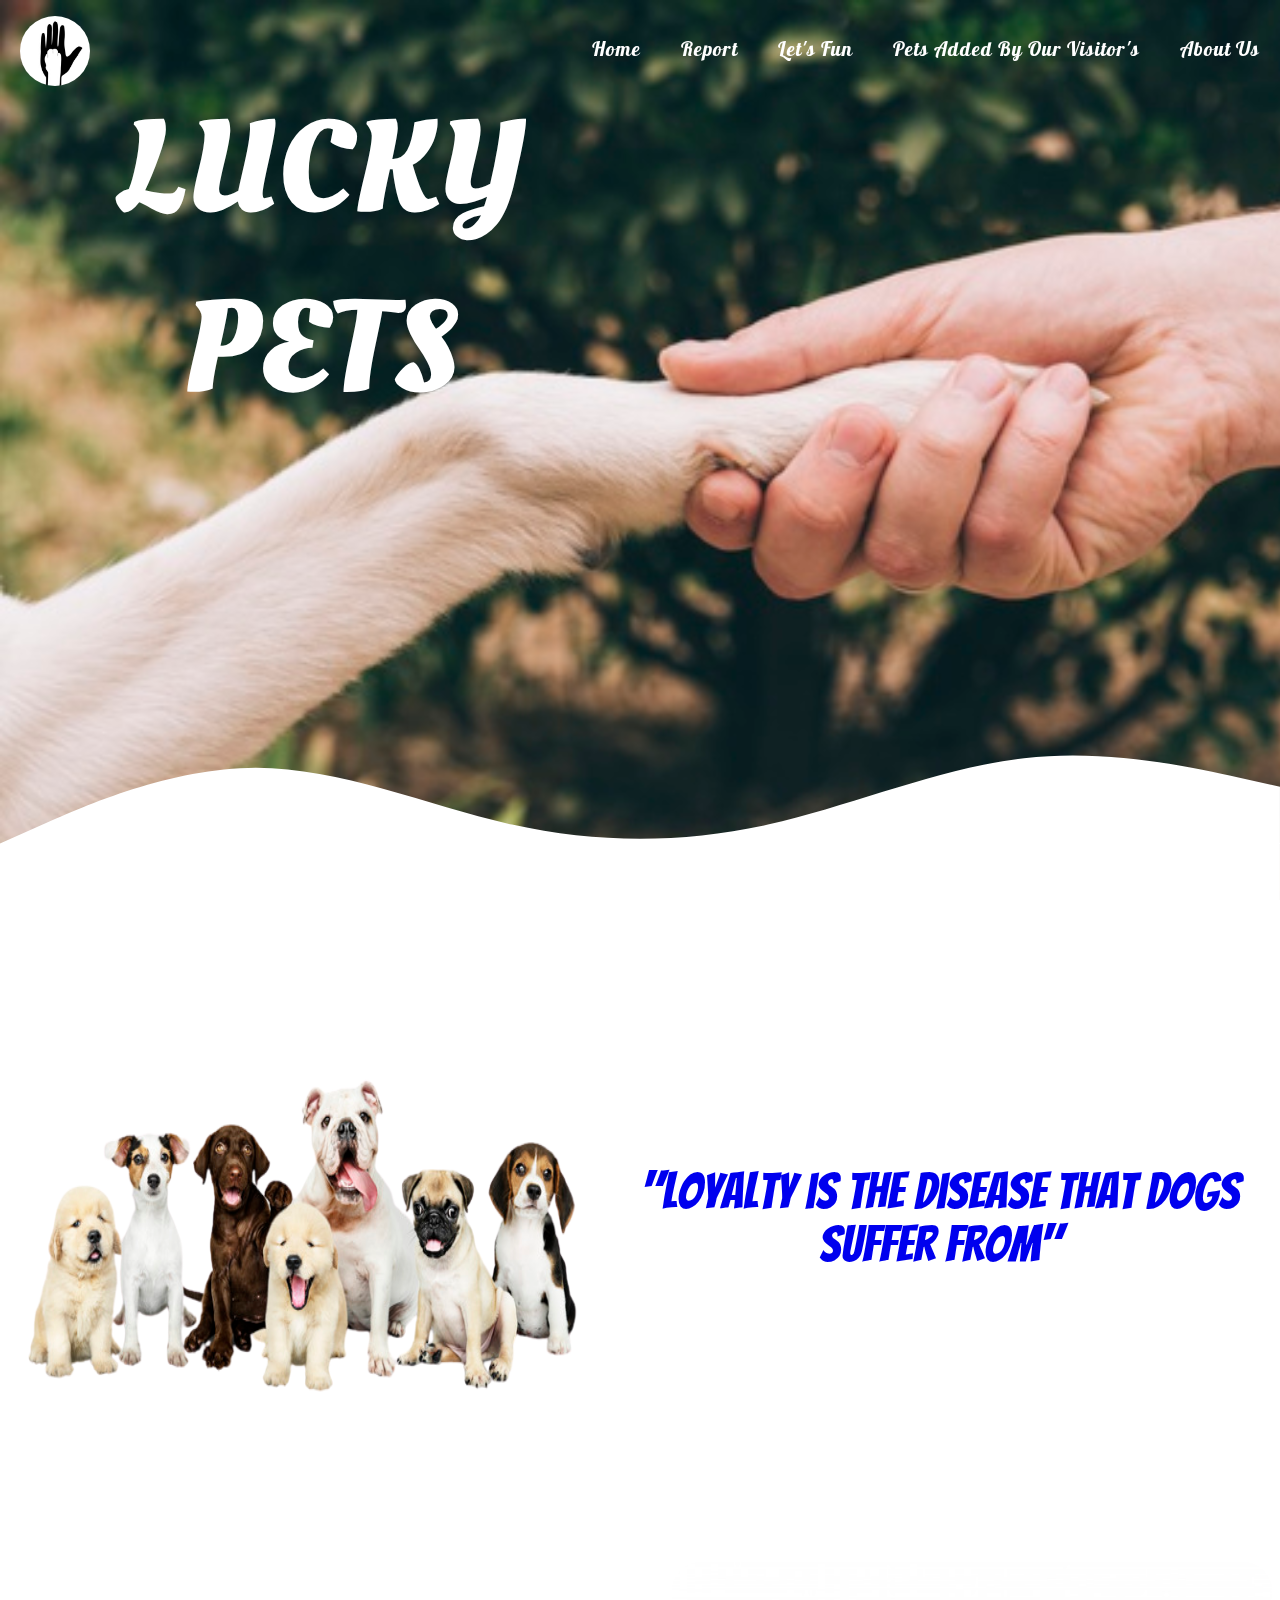
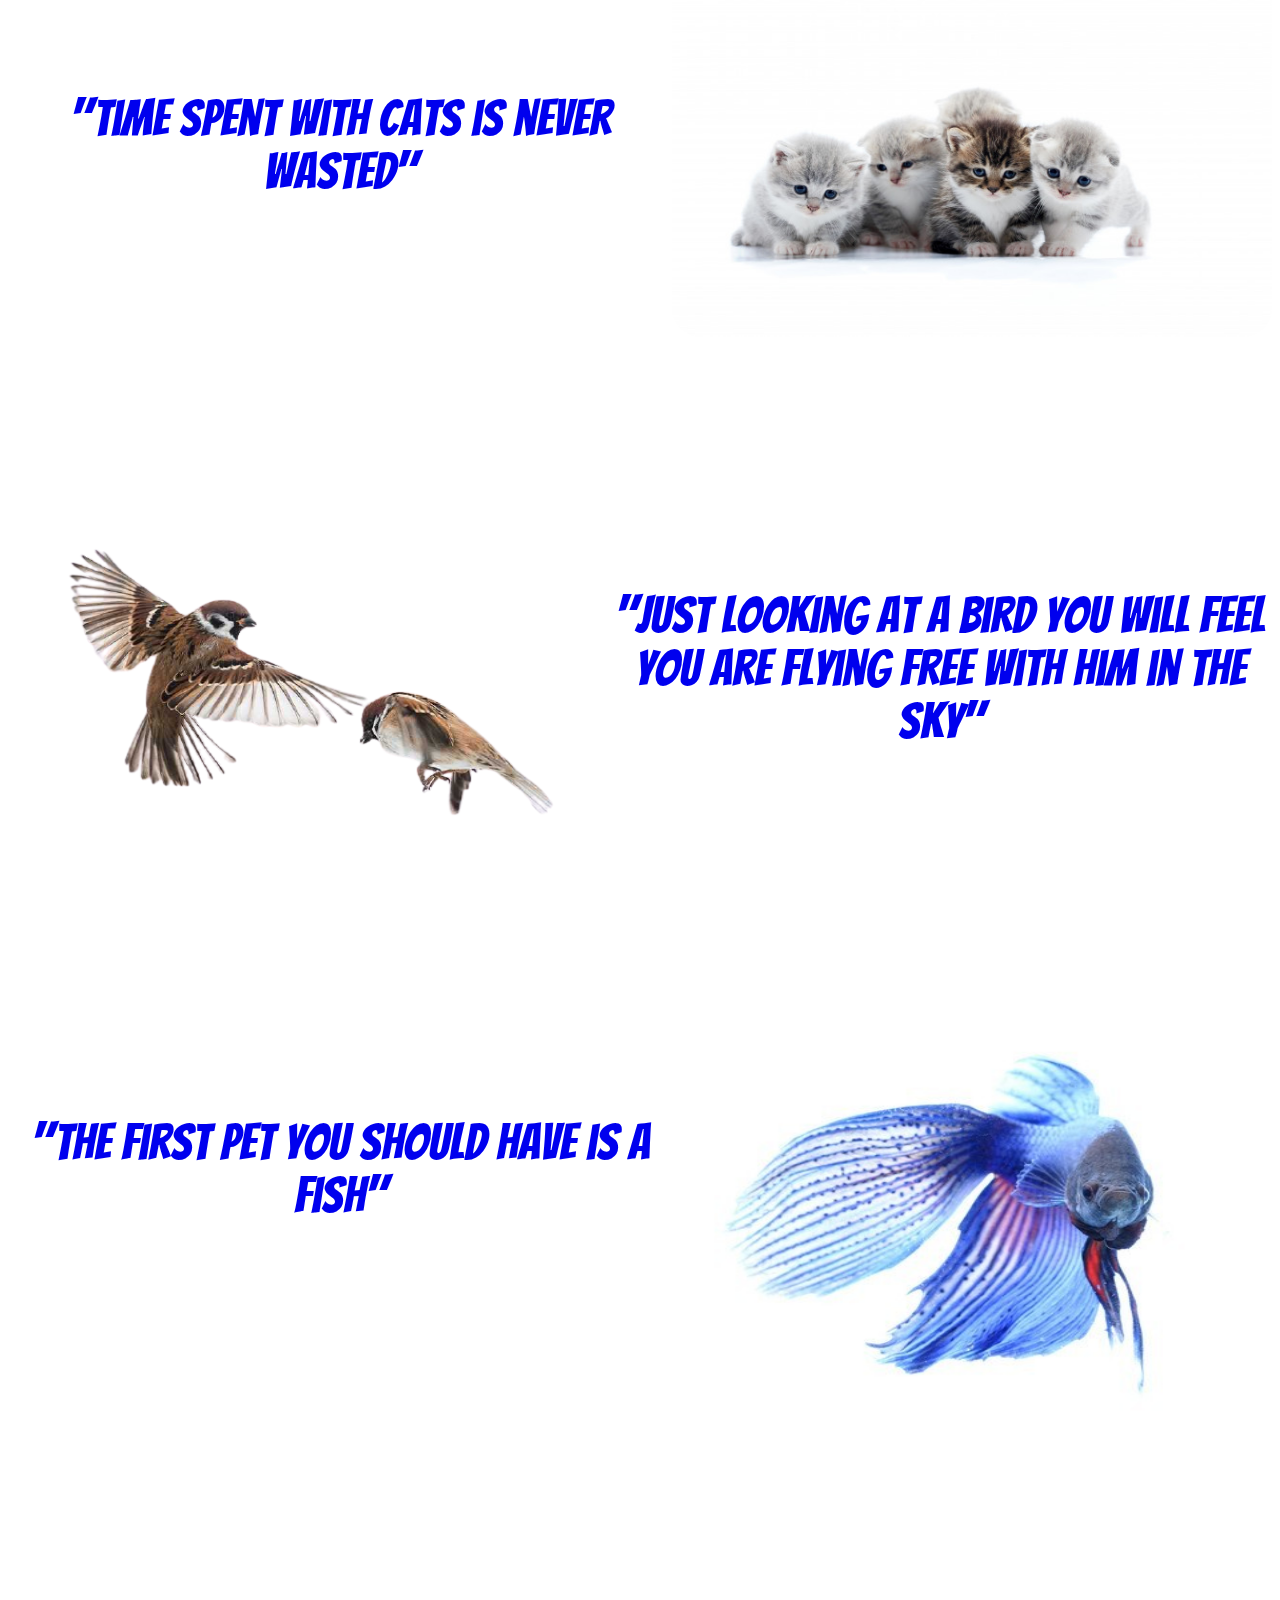
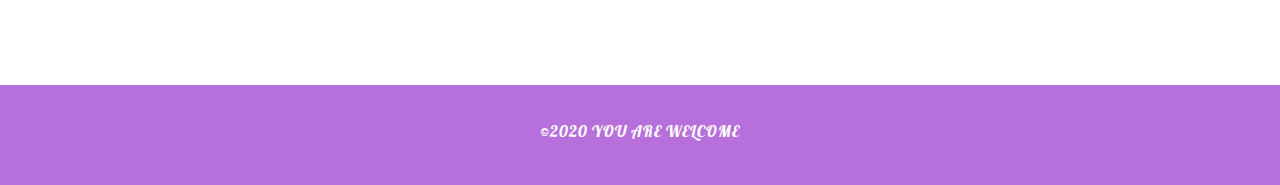
==== index.html @ 30803b7e "csspart1" ====
<!DOCTYPE html>
<html lang="en">

<head>
    <meta charset="UTF-8">
    <meta name="viewport" content="width=device-width, initial-scale=1.0">
    <title>Pet's Home</title>
    <link rel="resetsheet" href="css/reset.css">
    <link rel="stylesheet" href="css/style.css" />
    <link rel="icon" href="img/home pets.jpg">
</head>

<body>
    <header>
        <nav>
            <ul>
                <li><a href="index.html">About Us </a> </li>
                <li><a href="report.html"> Pets Added By Our Visitor's  </a></li>
                <li><a href="game.html">Let's Fun</a></li>
                <li><a href="about-us.html">Report </a></li>
                <li><a href="Pets-add-by-user.html">Home</a></li>

            </ul>
        </nav>
        <img src="img/logo.jpg" alt="Pets" id="logo">
    </header>
    <section class="titleSection">
        <h1>LUCKY PETS</h1>
    </section>
    <svg xmlns="http://www.w3.org/2000/svg" viewBox="0 0 1440 320"><path fill="#fff" fill-opacity="1" d="M0,256L48,234.7C96,213,192,171,288,170.7C384,171,480,213,576,234.7C672,256,768,256,864,234.7C960,213,1056,171,1152,160C1248,149,1344,171,1392,181.3L1440,192L1440,320L1392,320C1344,320,1248,320,1152,320C1056,320,960,320,864,320C768,320,672,320,576,320C480,320,384,320,288,320C192,320,96,320,48,320L0,320Z"></path></svg>
    <section class="container">
        <a href="cart.html"> <article class="dogSection" onclick="dogLocalStorage()">
           <img src="img/new dog.png" alt="dogs" >
            <p>"Loyalty is the disease that dogs suffer from"</p>

        </article></a>

        <a href="cart.html"> <article class="catSection" onclick="catLocalStorage()">
            <img src="img/new cat.jpg" alt="cats" >
            
            <p>"Time spent with cats is never wasted"</p>
        </article></a>
        <a href="cart.html"> <article class="birdSection" onclick="birdLocalStorage()">
           <img src="img/new bird1.png" alt="birds">
            <p>"Just looking at a bird you will feel you are flying free with him in the sky"</p>
        </article></a>

        <a href="cart.html"><article class="fishSection" onclick=" fishLocalStorage()">
           <img src="img/new fish.jpg" alt="fishes" >

            
            <p>"The first Pet you should have is a fish"</p>
        </article></a>
    </section>
   
    <footer> 
        <p>&copy;2020  <span>YOU ARE WELCOME</span></p>
    </footer>
    <script src="js/app.js"></script>
    <script src="js/cart.js"></script>
</body>

</html>
---- css/style.css ----
@import url('https://fonts.googleapis.com/css2?family=Bangers&display=swap');
@import url('https://fonts.googleapis.com/css2?family=Lobster&display=swap');
@import url('https://fonts.googleapis.com/css2?family=Oleo+Script:wght@700&display=swap');

*{
    box-sizing: border-box;
    transition: .6s;
}
body{
text-align: center;

}
header{
    position: fixed;
    width: 100%;
    /* background-color: brown; */
    left: 0;
    top: 0;
    z-index: 1;
}
header nav ul li {
    list-style: none;
    display: inline-block;
    float:right;
    padding: 20px;
    font-family: 'Lobster', cursive;
    font-size: 20px;
  

}
header nav ul li a{
    text-decoration: none;
    color: white;
    letter-spacing: 1px;
    

}
header img{
    width: 100px;
    float: left;
    margin-left: 10px;
    margin-bottom: 10px;
}
.titleSection{
    width: 100%;
    top: 0;
    left: 0;
    height: 100vh;
    background-image: url('../img/cover.jpg');
    background-repeat: no-repeat;
    background-size:cover ;
    background-blend-mode: screen;
    background-color:linear-gradient(left,red,blue);
    position: absolute;

}
.titleSection h1{
    margin-top: 20%;
    margin-right: 35%;

}
header.new-header{
    background-color: rgb(153, 50, 204,0.7);
    margin-top: -15px;
    

}
.container{
    width: 100%;
    margin-top: 115vh;

    
}
.dogSection{
    width: 100%;
    /* padding-top: 150px; */
    /* background-color: teal; */
    height: 53vh;
    border-radius: 20px;
    
   
}
.dogSection img{
    float: left;
    width: 600px;
    height: 400px;
    border-radius:30px;
}
.dogSection:hover,.catSection:hover,.birdSection:hover,.fishSection:hover{
    box-shadow: 5px 5px 10px gray;
    margin-top: -15px;

}
.dogSection p{
    
    font-family: 'Bangers', cursive;
    font-size: 50px;
    padding-top: 130px;
    
}
.container a{
    text-decoration: none;
    
}
.catSection{
    clear: both;
    width: 100%;
    height: 53vh;
    border-radius: 20px;
    
}
.catSection img{
    float: right;
    width: 600px;
    height: 375px;
    border-radius:30px;
   

}
.catSection p{
    
    font-family: 'Bangers', cursive;
    font-size: 50px;
    padding-top: 130px;
   
}

.birdSection{
    clear: both;
    width: 100%;
    /* padding-top: 150px; */
    height: 53vh;
    border-radius: 20px;
    
}
.birdSection img{
    float: left;
    width: 600px;
    height: 400px;
    border-radius:30px;
}
.birdSection p {
    
    font-family: 'Bangers', cursive;
    font-size: 50px;
    padding-top: 100px;
}
.fishSection {
    clear: both;
    width: 100%;
    /* padding-top: 150px; */
    height: 60vh;
    border-radius: 20px;
    
}

.fishSection img{
    float: right;
    width: 600px;
    height: 400px;
    border-radius:30px;
}
.fishSection p {
  
    font-family: 'Bangers', cursive;
    font-size: 50px;
    padding-top: 100px;
} 
svg{
    position: absolute;
    bottom: 0;
    left: 0;
}
.titleSection h1{
    color: white;
    font-family: 'Oleo Script', cursive;
    font-size: 130px;
    margin-top: 80px;
    margin-right: 50%;
    
}
footer{
    clear: both;
    width: 100%;
    background-color: rgb(153, 50, 204,0.7);
    height: 100px;
    top: 365vh;
    position: absolute;
    left: 0px;
    
}
footer p{
    color: white;
    font-family: 'Lobster', cursive;
    letter-spacing: 1px;
    padding-top: 20px;

}
#logo{
    border-radius: 50%;
    height: 70px;
    width: 70px;
    margin-left:20px; 
}
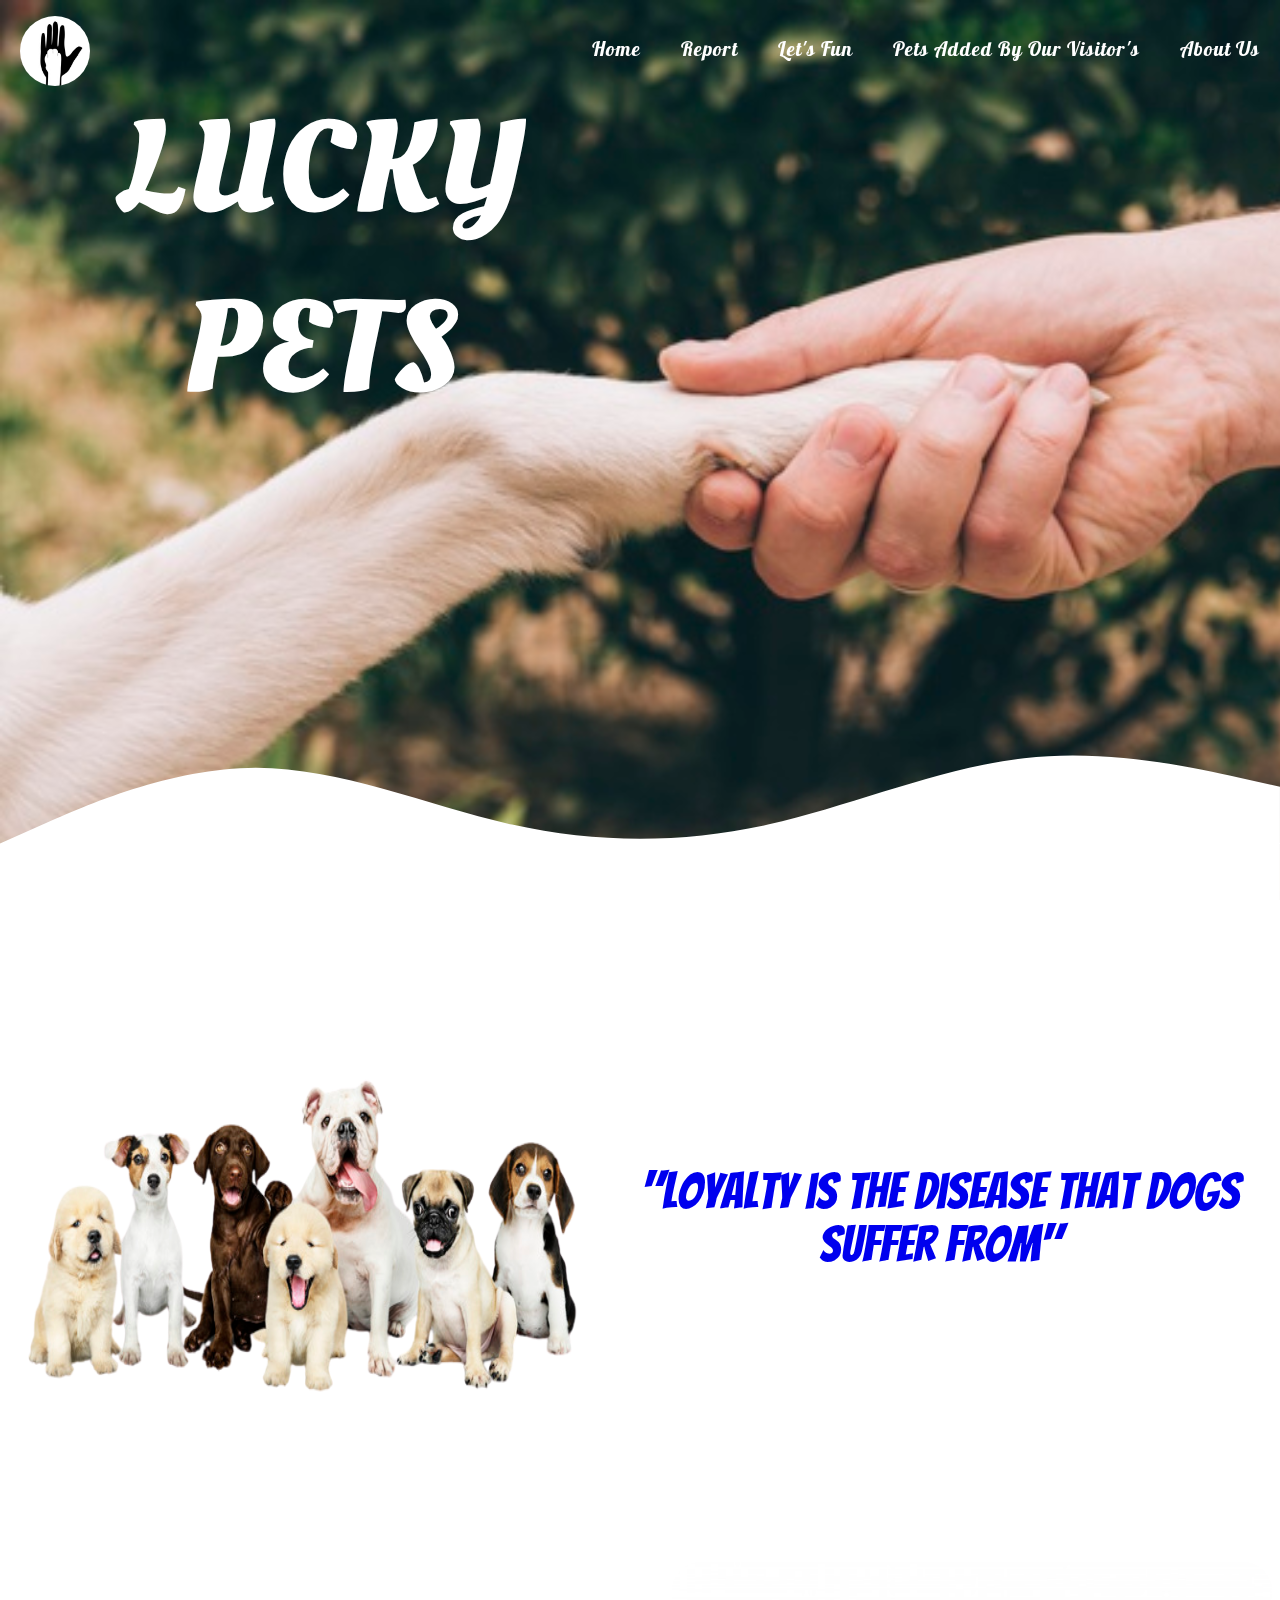
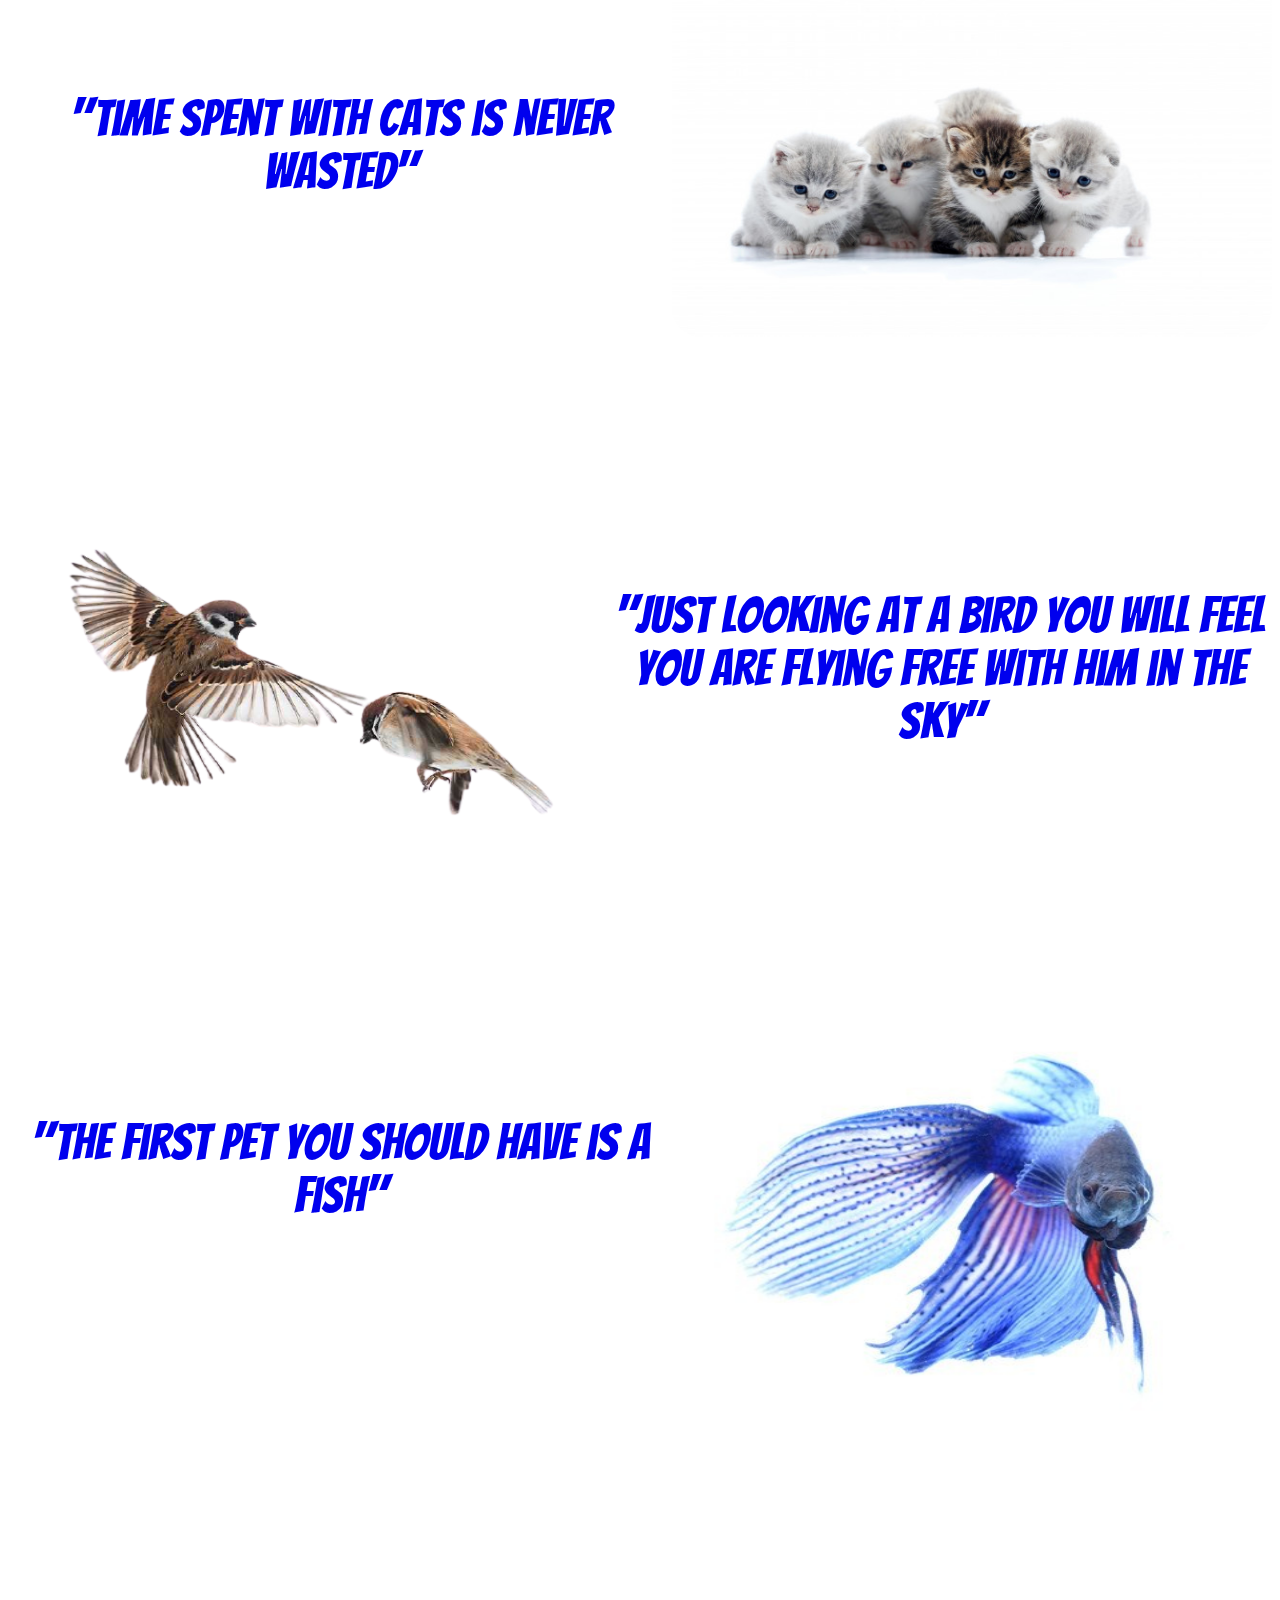
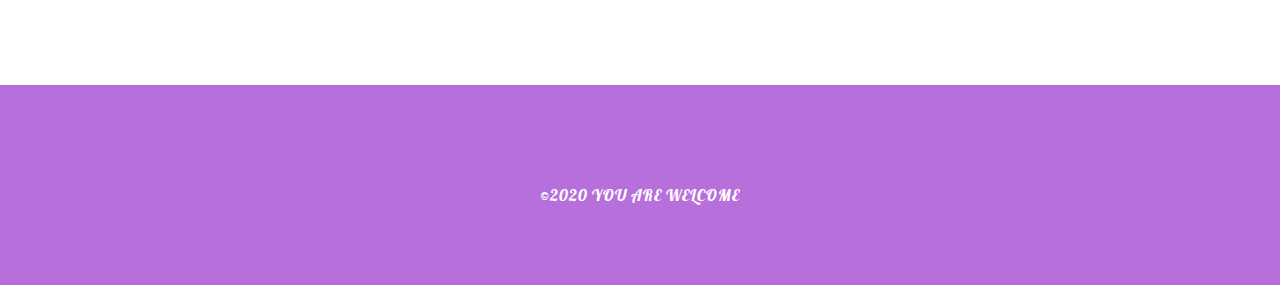
==== commit 147c8ddb: "New branch" ====
--- a/index.html
+++ b/index.html
@@ -55,6 +55,7 @@
    
     <footer> 
         <p>&copy;2020  <span>YOU ARE WELCOME</span></p>
+        
     </footer>
     <script src="js/app.js"></script>
     <script src="js/cart.js"></script>
--- a/css/style.css
+++ b/css/style.css
@@ -183,7 +183,7 @@
     clear: both;
     width: 100%;
     background-color: rgb(153, 50, 204,0.7);
-    height: 100px;
+    height: 200px;
     top: 365vh;
     position: absolute;
     left: 0px;
@@ -193,7 +193,7 @@
     color: white;
     font-family: 'Lobster', cursive;
     letter-spacing: 1px;
-    padding-top: 20px;
+    margin-top: 100px;
 
 }
 #logo{
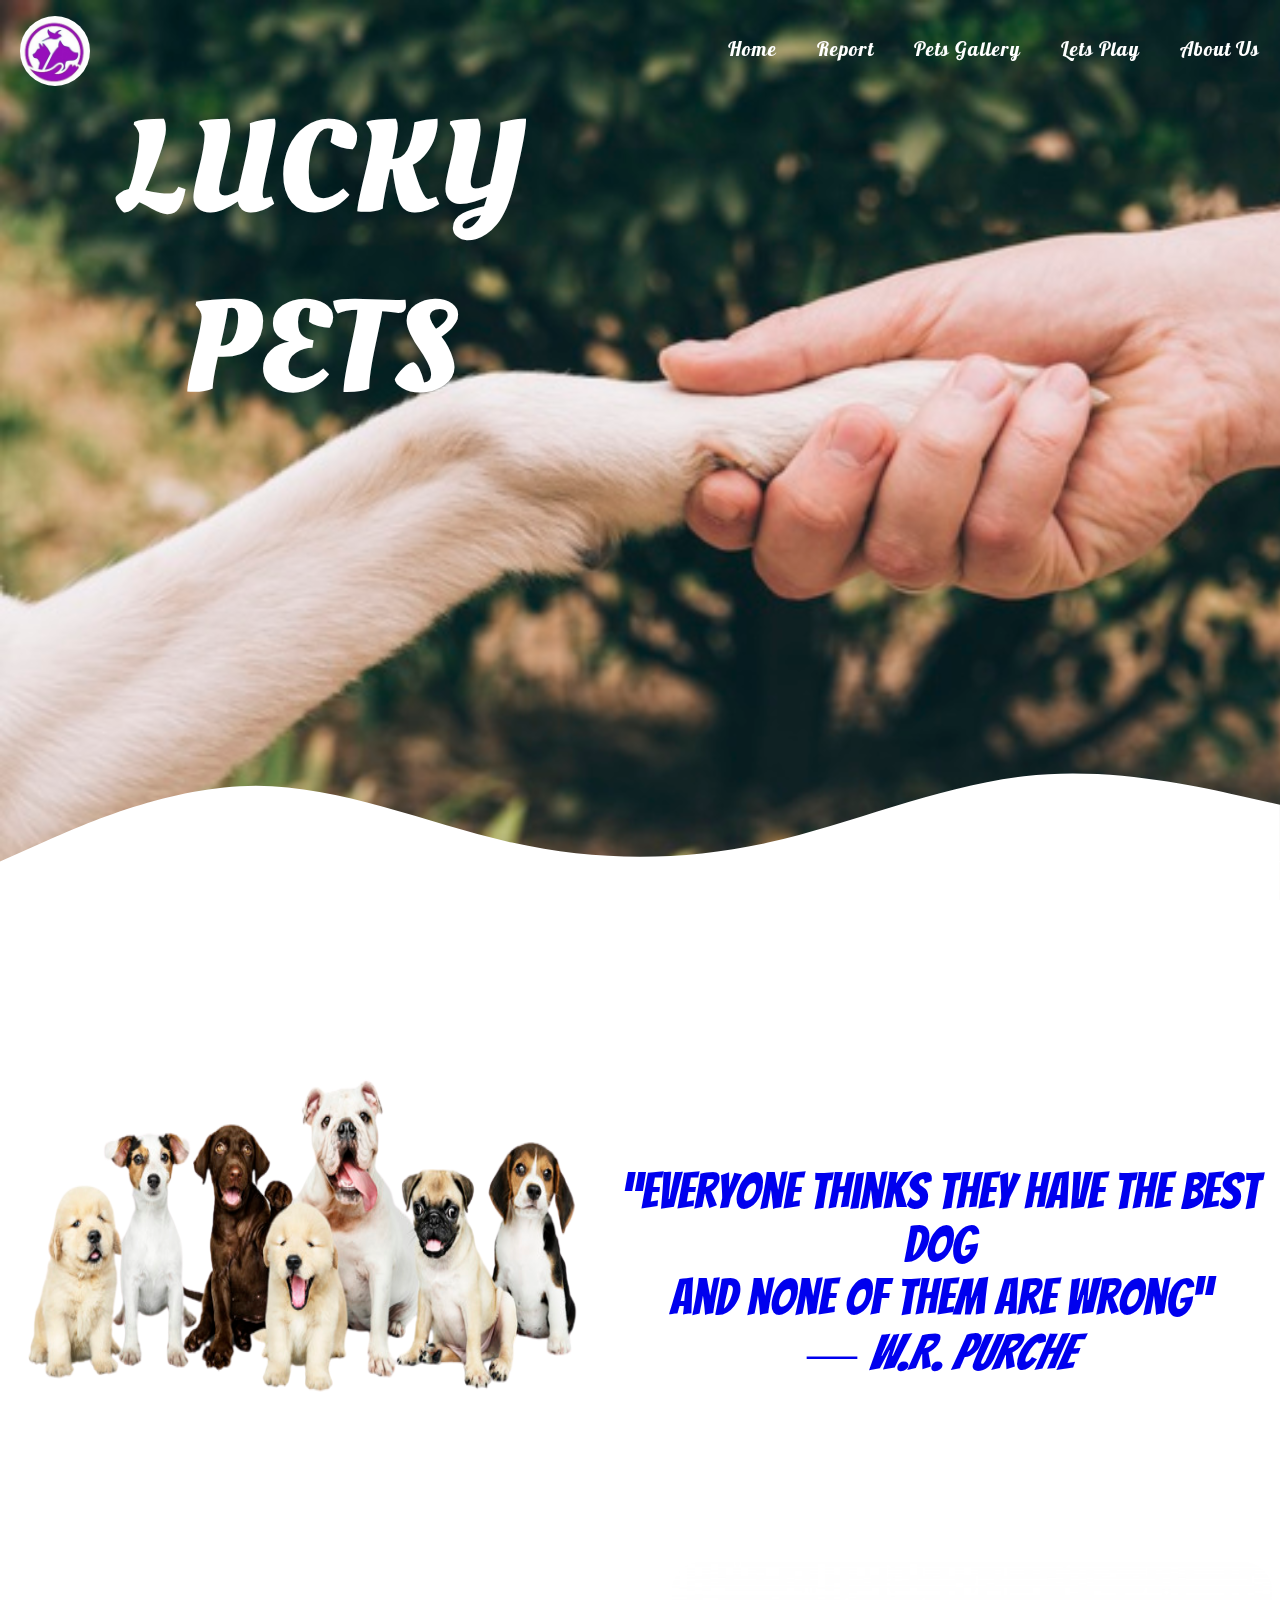
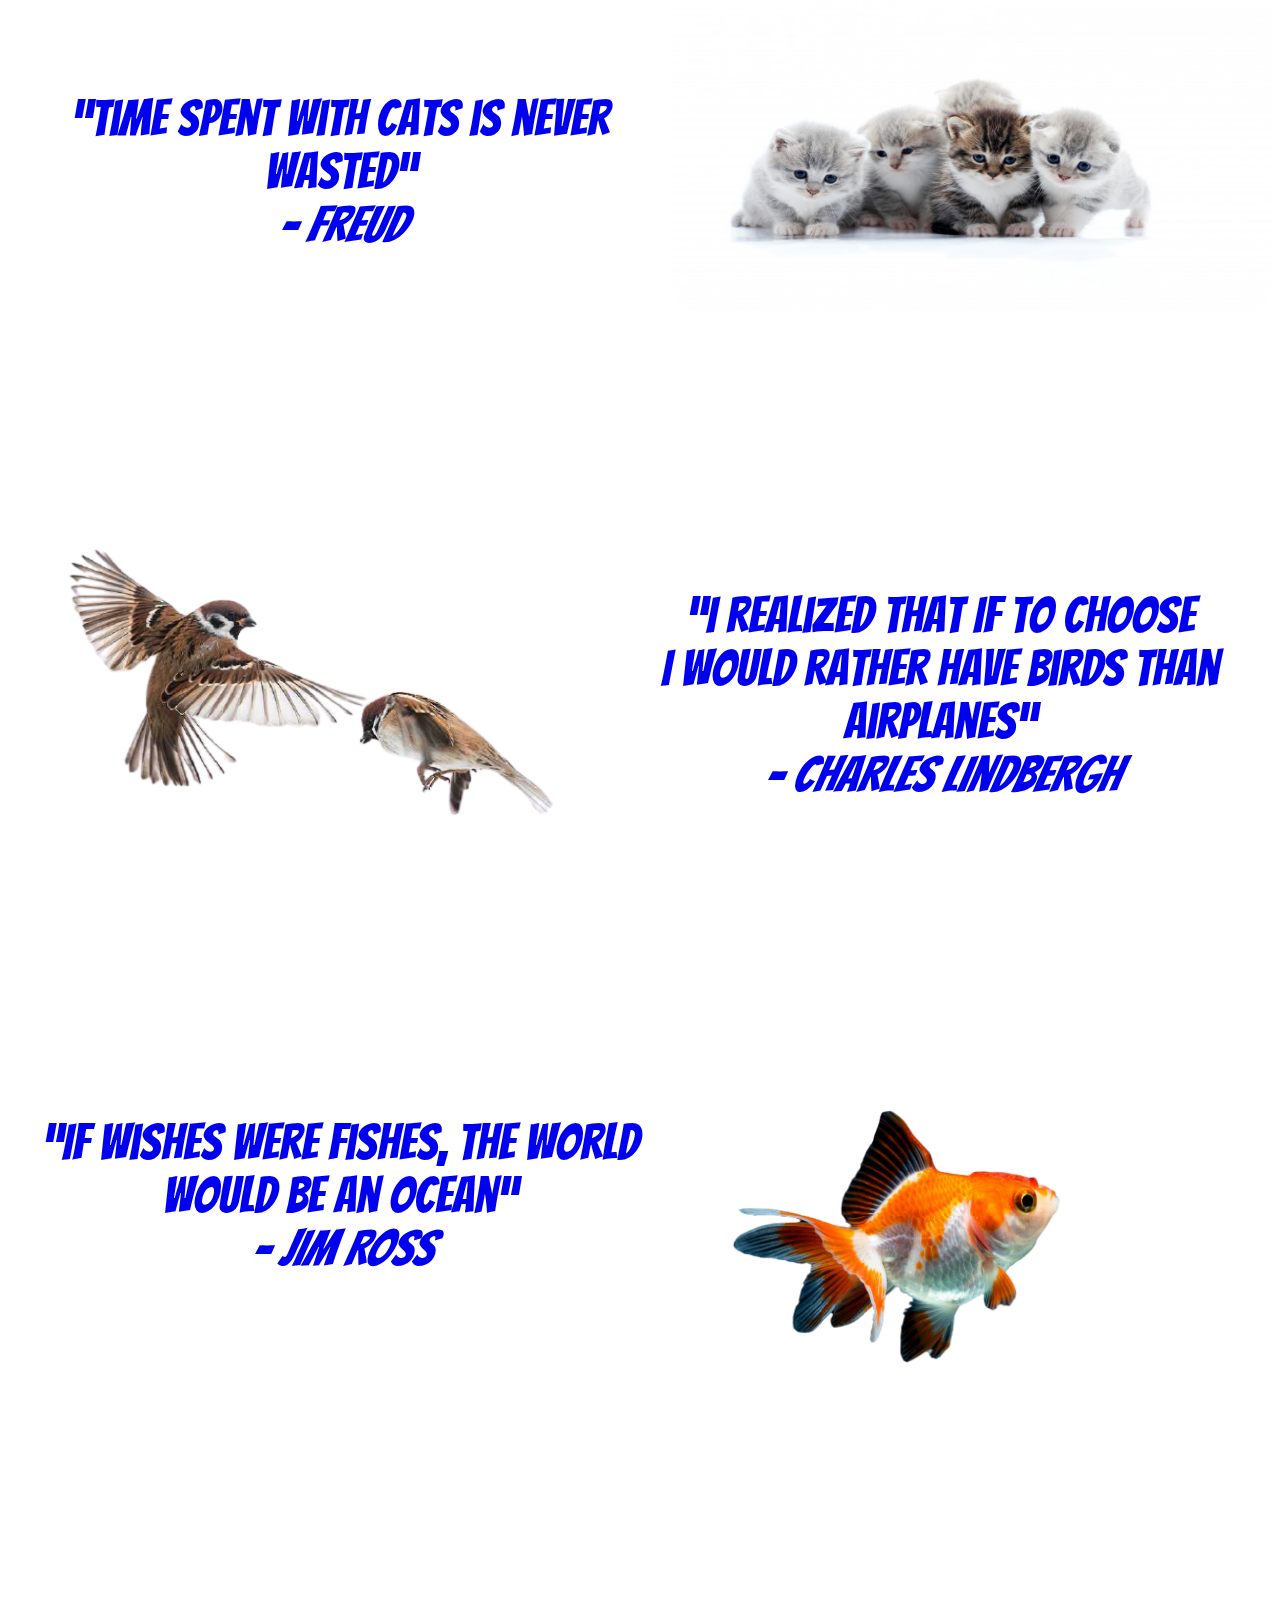
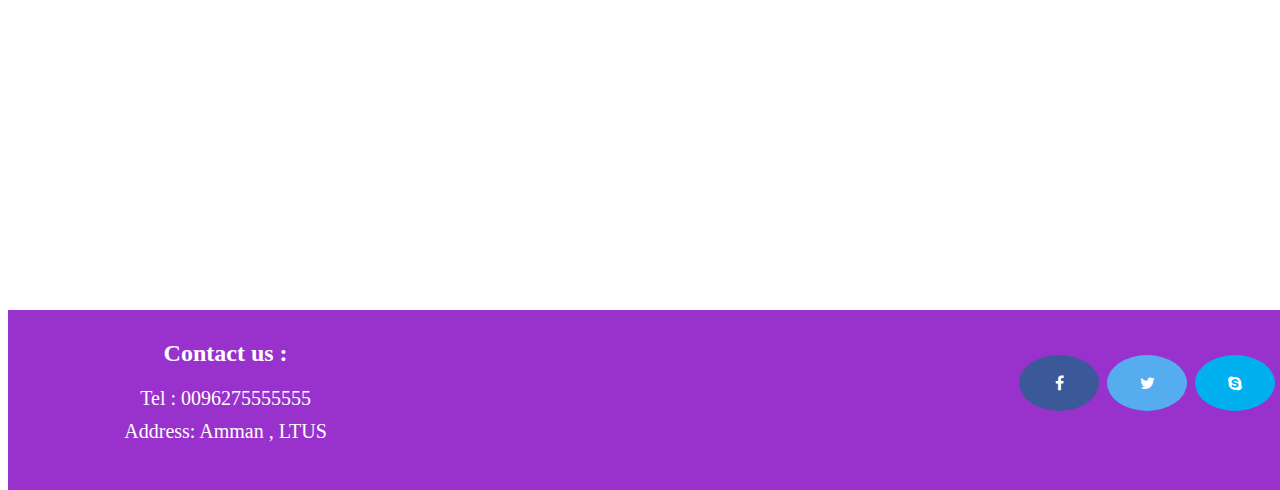
==== commit a0f6f38d: "about us and edit" ====
--- a/index.html
+++ b/index.html
@@ -8,21 +8,23 @@
     <link rel="resetsheet" href="css/reset.css">
     <link rel="stylesheet" href="css/style.css" />
     <link rel="icon" href="img/home pets.jpg">
+    <link rel="stylesheet" href="https://cdnjs.cloudflare.com/ajax/libs/font-awesome/4.7.0/css/font-awesome.min.css">
 </head>
 
 <body>
     <header>
         <nav>
             <ul>
-                <li><a href="index.html">About Us </a> </li>
-                <li><a href="report.html"> Pets Added By Our Visitor's  </a></li>
-                <li><a href="game.html">Let's Fun</a></li>
-                <li><a href="about-us.html">Report </a></li>
-                <li><a href="Pets-add-by-user.html">Home</a></li>
+                
+                <li><a href="about-us.html">About Us </a></li>
+                <li><a href="game.html">Lets Play</a></li>
+                <li><a href="Pets-add-by-user.html">Pets Gallery</a></li>
+              <li><a href="report.html"> Report  </a></li>
+              <li><a href="index.html">Home </a> </li>
 
             </ul>
         </nav>
-        <img src="img/logo.jpg" alt="Pets" id="logo">
+        <img src="img/logo6.jpg" alt="Pets" id="logo">
     </header>
     <section class="titleSection">
         <h1>LUCKY PETS</h1>
@@ -31,34 +33,59 @@
     <section class="container">
         <a href="cart.html"> <article class="dogSection" onclick="dogLocalStorage()">
            <img src="img/new dog.png" alt="dogs" >
-            <p>"Loyalty is the disease that dogs suffer from"</p>
+            <p>“Everyone thinks they have the best dog<br> And none of them are wrong”<br>
+               <i>― W.R. Purche</i> </p>
 
         </article></a>
 
         <a href="cart.html"> <article class="catSection" onclick="catLocalStorage()">
             <img src="img/new cat.jpg" alt="cats" >
             
-            <p>"Time spent with cats is never wasted"</p>
+            <p>“Time spent with cats is never wasted“<br> <i>- Freud</i></p>
         </article></a>
         <a href="cart.html"> <article class="birdSection" onclick="birdLocalStorage()">
            <img src="img/new bird1.png" alt="birds">
-            <p>"Just looking at a bird you will feel you are flying free with him in the sky"</p>
+            <p>“I realized that If to choose<br> I would rather have birds than airplanes“<br>
+              <i>  - Charles Lindbergh</i></p>
         </article></a>
 
         <a href="cart.html"><article class="fishSection" onclick=" fishLocalStorage()">
-           <img src="img/new fish.jpg" alt="fishes" >
+           <img src="img/fish3.png" alt="fishes" >
 
             
-            <p>"The first Pet you should have is a fish"</p>
+            <p>“If wishes were fishes, the world would be an ocean“<br>
+                <i>- JIM ROSS</i></p>
         </article></a>
     </section>
    
-    <footer> 
-        <p>&copy;2020  <span>YOU ARE WELCOME</span></p>
-        
+    <footer>
+        <div class="contact">
+            <!-- contact with me on these information -->
+            <h2>Contact us :</h2>
+            <p>Tel : 0096275555555</p>
+            <p>Address: Amman , LTUS </p>
+        </div>
+        <div class="contact1">
+            <!-- also you can contact with me on social media -->
+            <a href="#"><i class="fa fa-facebook"></i></a>
+            <a href="#"><i class="fa fa-twitter"></i></a>
+            <a href="#"><i class="fa fa-skype"></i></a>
+           
+        </div>
+        <!-- <div id="wlc-mgs"><p>&copy;2020  <span>YOU ARE WELCOME</span></p></div> -->
+        <!-- <div class="contact1">
+            therd way for contact which by email and send a massege
+            <input type="text" placeholder="Enter Your name">
+            <input type="text" placeholder="Enter Your Email">
+            <textarea placeholder="Enter Your Massege"></textarea><br>
+            <button>Send</button>
+        </div> -->
+        <!-- this is my website -->
+        <!-- <img src="img/footer2.jpg" alt=""> -->
     </footer>
     <script src="js/app.js"></script>
     <script src="js/cart.js"></script>
+    
 </body>
 
 </html>--- a/css/style.css
+++ b/css/style.css
@@ -112,8 +112,9 @@
 .catSection img{
     float: right;
     width: 600px;
-    height: 375px;
-    border-radius:30px;
+    height: 350px;
+    border-radius:30px;
+
    
 
 }
@@ -168,7 +169,7 @@
 } 
 svg{
     position: absolute;
-    bottom: 0;
+    bottom: -18px;
     left: 0;
 }
 .titleSection h1{
@@ -180,22 +181,93 @@
     
 }
 footer{
-    clear: both;
-    width: 100%;
-    background-color: rgb(153, 50, 204,0.7);
-    height: 200px;
-    top: 365vh;
-    position: absolute;
-    left: 0px;
-    
+    width: 100%;
+    height: 20vh;
+    background-color: rgb(153, 50, 204);
+    top: 390vh;
+    /* border-top-left-radius: 25%;
+    border-top-right-radius: 25%; */
+    position: absolute;
+    display: flex;
+    /* background-image: url(../img/footer2.jpg);
+    background-repeat: no-repeat;
+    background-size: cover;
+    background-position-y: -150px; */
+}
+
+.contact{
+    display:inline-block;
+    width: 23%;
+    margin-top: 10px;
+    margin-left: 6%;
+    text-align: center;
+    color:white;
+}
+footer .contact1{
+    display:inline-block;
+    width: 23%;
+    margin-bottom: 30px;
+    margin-left: 50%;
+    text-align: center;
+    color:white;
 }
 footer p{
-    color: white;
-    font-family: 'Lobster', cursive;
-    letter-spacing: 1px;
-    margin-top: 100px;
-
-}
+    font-size: 20px;
+    margin: 10px;
+}
+footer h3{
+    position: absolute;
+    bottom: 20px;
+    width: 100%;
+    text-align: center;
+color: #999;
+}
+footer a{
+    color: rgb(80, 80, 241);
+}
+.fa {
+    padding: 20px;
+    font-size: 30px;
+    width: 50px;
+    text-align: center;
+    text-decoration: none;
+    margin: 5px 2px;
+  }
+  .fa:hover {
+      opacity: 0.7;
+  }
+  .fa-facebook {
+    background: #3B5998;
+    color: white;
+    width: 80px;
+    font-size: 40px;
+    border-radius: 50%;
+  }
+  .fa-twitter {
+    background: #55ACEE;
+    color: white;
+    width: 80px;
+    font-size: 40px;
+    border-radius: 50%;
+  }
+  .fa-skype {
+    background: #00AFF0;
+    color: white;
+    width: 80px;
+    font-size: 40px;
+    border-radius: 50%;
+  }
+
+
+  .contact1{
+    width: 23%;
+    margin-top: 40px;
+    margin-left: 6%;
+    text-align: center;
+    color: rgb(218, 215, 204);
+}
+
+
 #logo{
     border-radius: 50%;
     height: 70px;
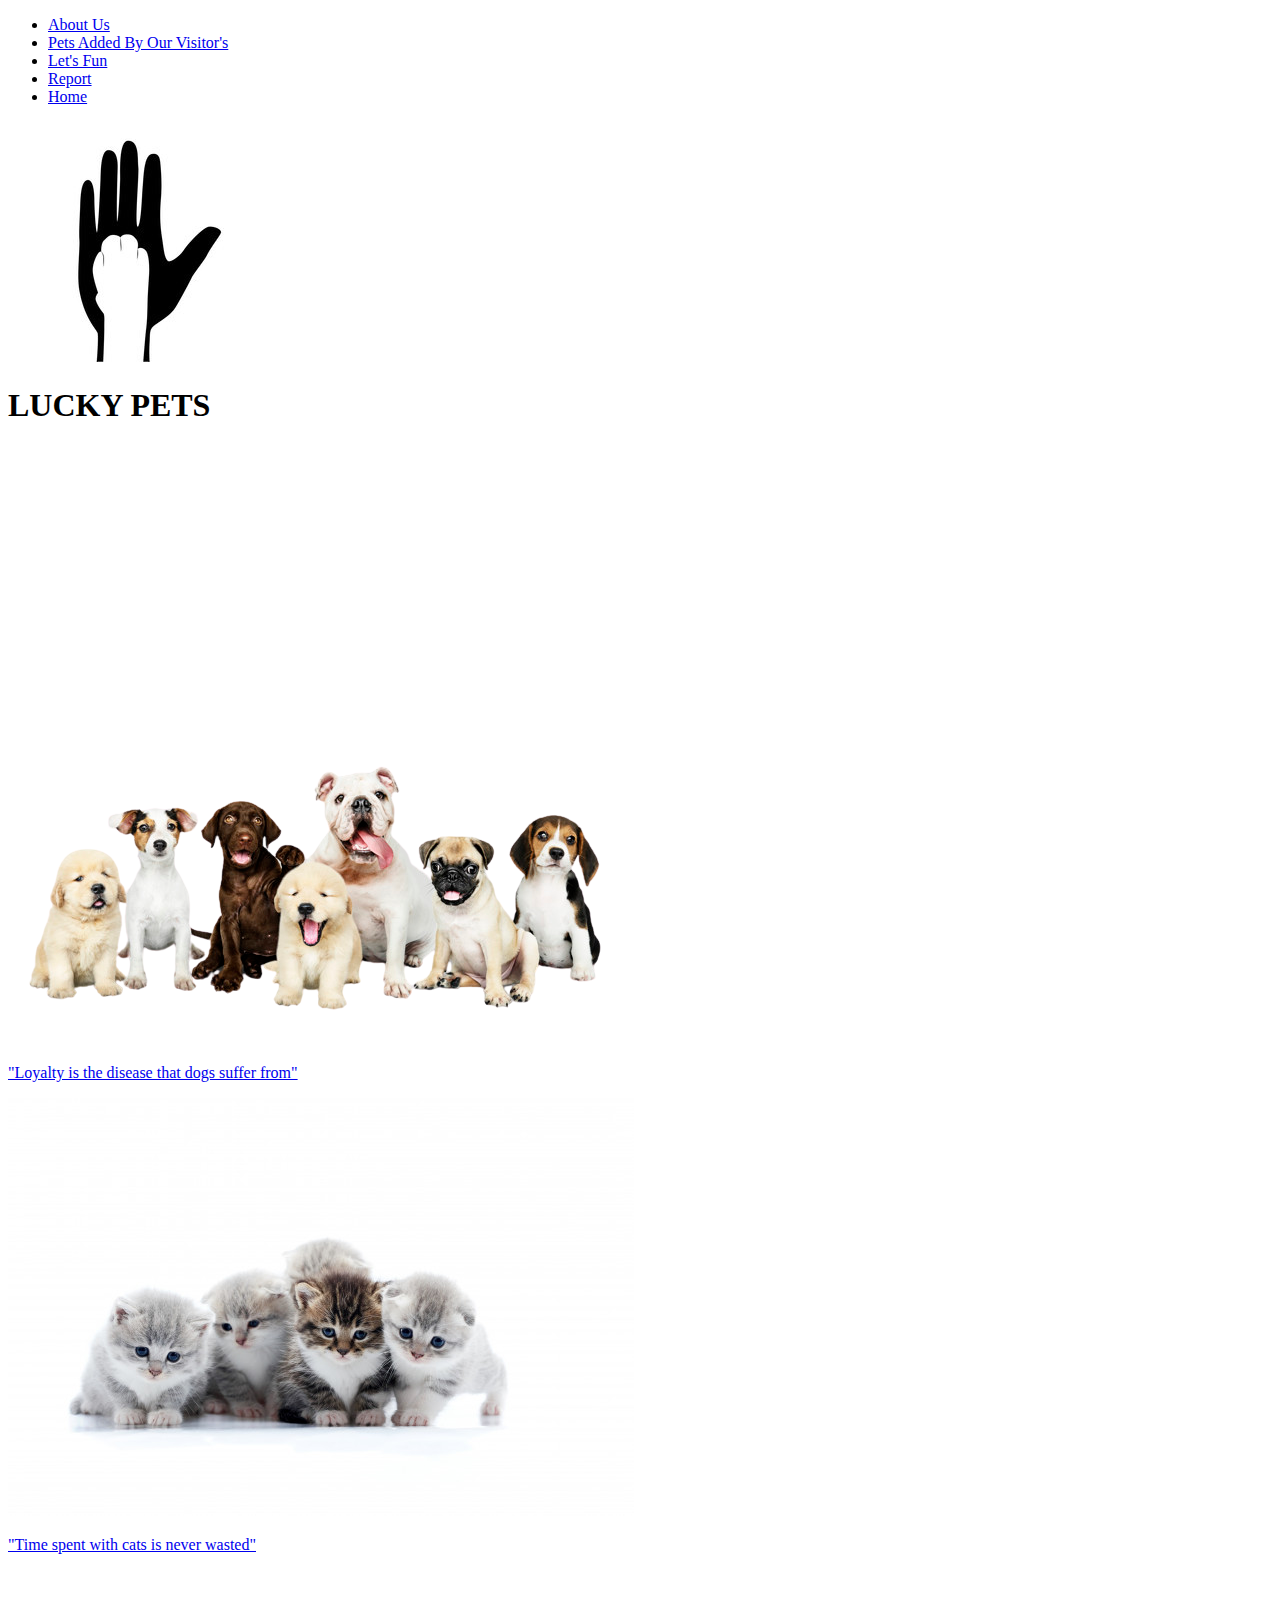
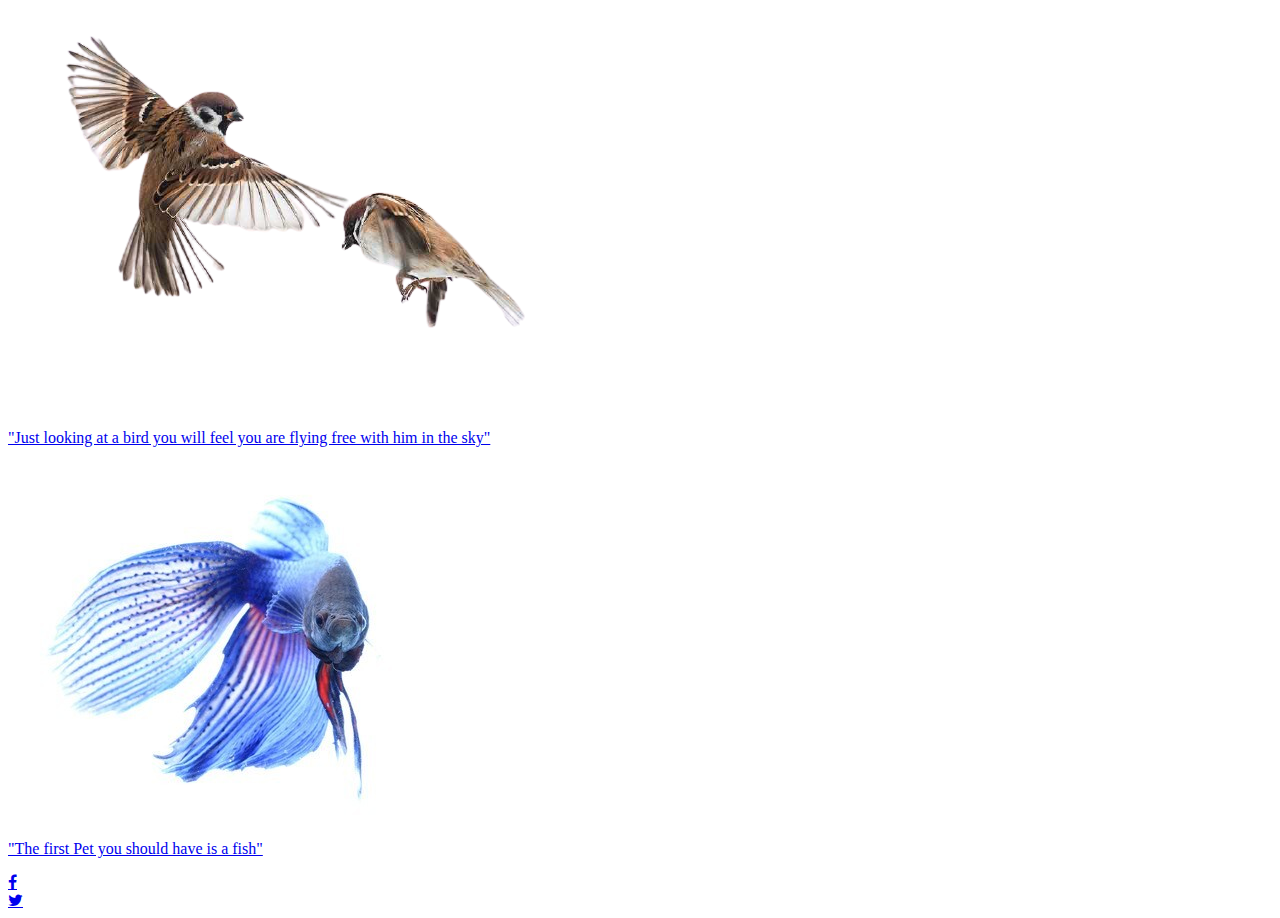
==== commit 3c750e03: "some playing" ====
--- a/index.html
+++ b/index.html
@@ -9,22 +9,23 @@
     <link rel="stylesheet" href="css/style.css" />
     <link rel="icon" href="img/home pets.jpg">
     <link rel="stylesheet" href="https://cdnjs.cloudflare.com/ajax/libs/font-awesome/4.7.0/css/font-awesome.min.css">
+
+
 </head>
 
 <body>
     <header>
         <nav>
             <ul>
-                
-                <li><a href="about-us.html">About Us </a></li>
-                <li><a href="game.html">Lets Play</a></li>
-                <li><a href="Pets-add-by-user.html">Pets Gallery</a></li>
-              <li><a href="report.html"> Report  </a></li>
-              <li><a href="index.html">Home </a> </li>
+                <li><a href="index.html">About Us </a> </li>
+                <li><a href="report.html"> Pets Added By Our Visitor's  </a></li>
+                <li><a href="game.html">Let's Fun</a></li>
+                <li><a href="about-us.html">Report </a></li>
+                <li><a href="Pets-add-by-user.html">Home</a></li>
 
             </ul>
         </nav>
-        <img src="img/logo6.jpg" alt="Pets" id="logo">
+        <img src="img/logo.jpg" alt="Pets" id="logo">
     </header>
     <section class="titleSection">
         <h1>LUCKY PETS</h1>
@@ -33,59 +34,44 @@
     <section class="container">
         <a href="cart.html"> <article class="dogSection" onclick="dogLocalStorage()">
            <img src="img/new dog.png" alt="dogs" >
-            <p>“Everyone thinks they have the best dog<br> And none of them are wrong”<br>
-               <i>― W.R. Purche</i> </p>
+            <p>"Loyalty is the disease that dogs suffer from"</p>
 
         </article></a>
 
         <a href="cart.html"> <article class="catSection" onclick="catLocalStorage()">
             <img src="img/new cat.jpg" alt="cats" >
             
-            <p>“Time spent with cats is never wasted“<br> <i>- Freud</i></p>
+            <p>"Time spent with cats is never wasted"</p>
         </article></a>
         <a href="cart.html"> <article class="birdSection" onclick="birdLocalStorage()">
            <img src="img/new bird1.png" alt="birds">
-            <p>“I realized that If to choose<br> I would rather have birds than airplanes“<br>
-              <i>  - Charles Lindbergh</i></p>
+            <p>"Just looking at a bird you will feel you are flying free with him in the sky"</p>
         </article></a>
 
         <a href="cart.html"><article class="fishSection" onclick=" fishLocalStorage()">
-           <img src="img/fish3.png" alt="fishes" >
+           <img src="img/new fish.jpg" alt="fishes" >
 
             
-            <p>“If wishes were fishes, the world would be an ocean“<br>
-                <i>- JIM ROSS</i></p>
+            <p>"The first Pet you should have is a fish"</p>
         </article></a>
     </section>
    
-    <footer>
-        <div class="contact">
-            <!-- contact with me on these information -->
-            <h2>Contact us :</h2>
-            <p>Tel : 0096275555555</p>
-            <p>Address: Amman , LTUS </p>
-        </div>
-        <div class="contact1">
-            <!-- also you can contact with me on social media -->
-            <a href="#"><i class="fa fa-facebook"></i></a>
-            <a href="#"><i class="fa fa-twitter"></i></a>
-            <a href="#"><i class="fa fa-skype"></i></a>
-           
-        </div>
-        <!-- <div id="wlc-mgs"><p>&copy;2020  <span>YOU ARE WELCOME</span></p></div> -->
-        <!-- <div class="contact1">
-            therd way for contact which by email and send a massege
-            <input type="text" placeholder="Enter Your name">
-            <input type="text" placeholder="Enter Your Email">
-            <textarea placeholder="Enter Your Massege"></textarea><br>
-            <button>Send</button>
-        </div> -->
-        <!-- this is my website -->
-        <!-- <img src="img/footer2.jpg" alt=""> -->
+    <footer> 
+        
+        <section id="row" >
+            <div class="col"></div>
+            <div class="col"></div>
+            <div class="col">
+                <a href="#" class="fa fa-facebook"></a><br>
+                <a href="#" class="fa fa-twitter"></a>
+            </div>
+        </section>
+        
     </footer>
+
+
     <script src="js/app.js"></script>
     <script src="js/cart.js"></script>
-    
 </body>
 
 </html>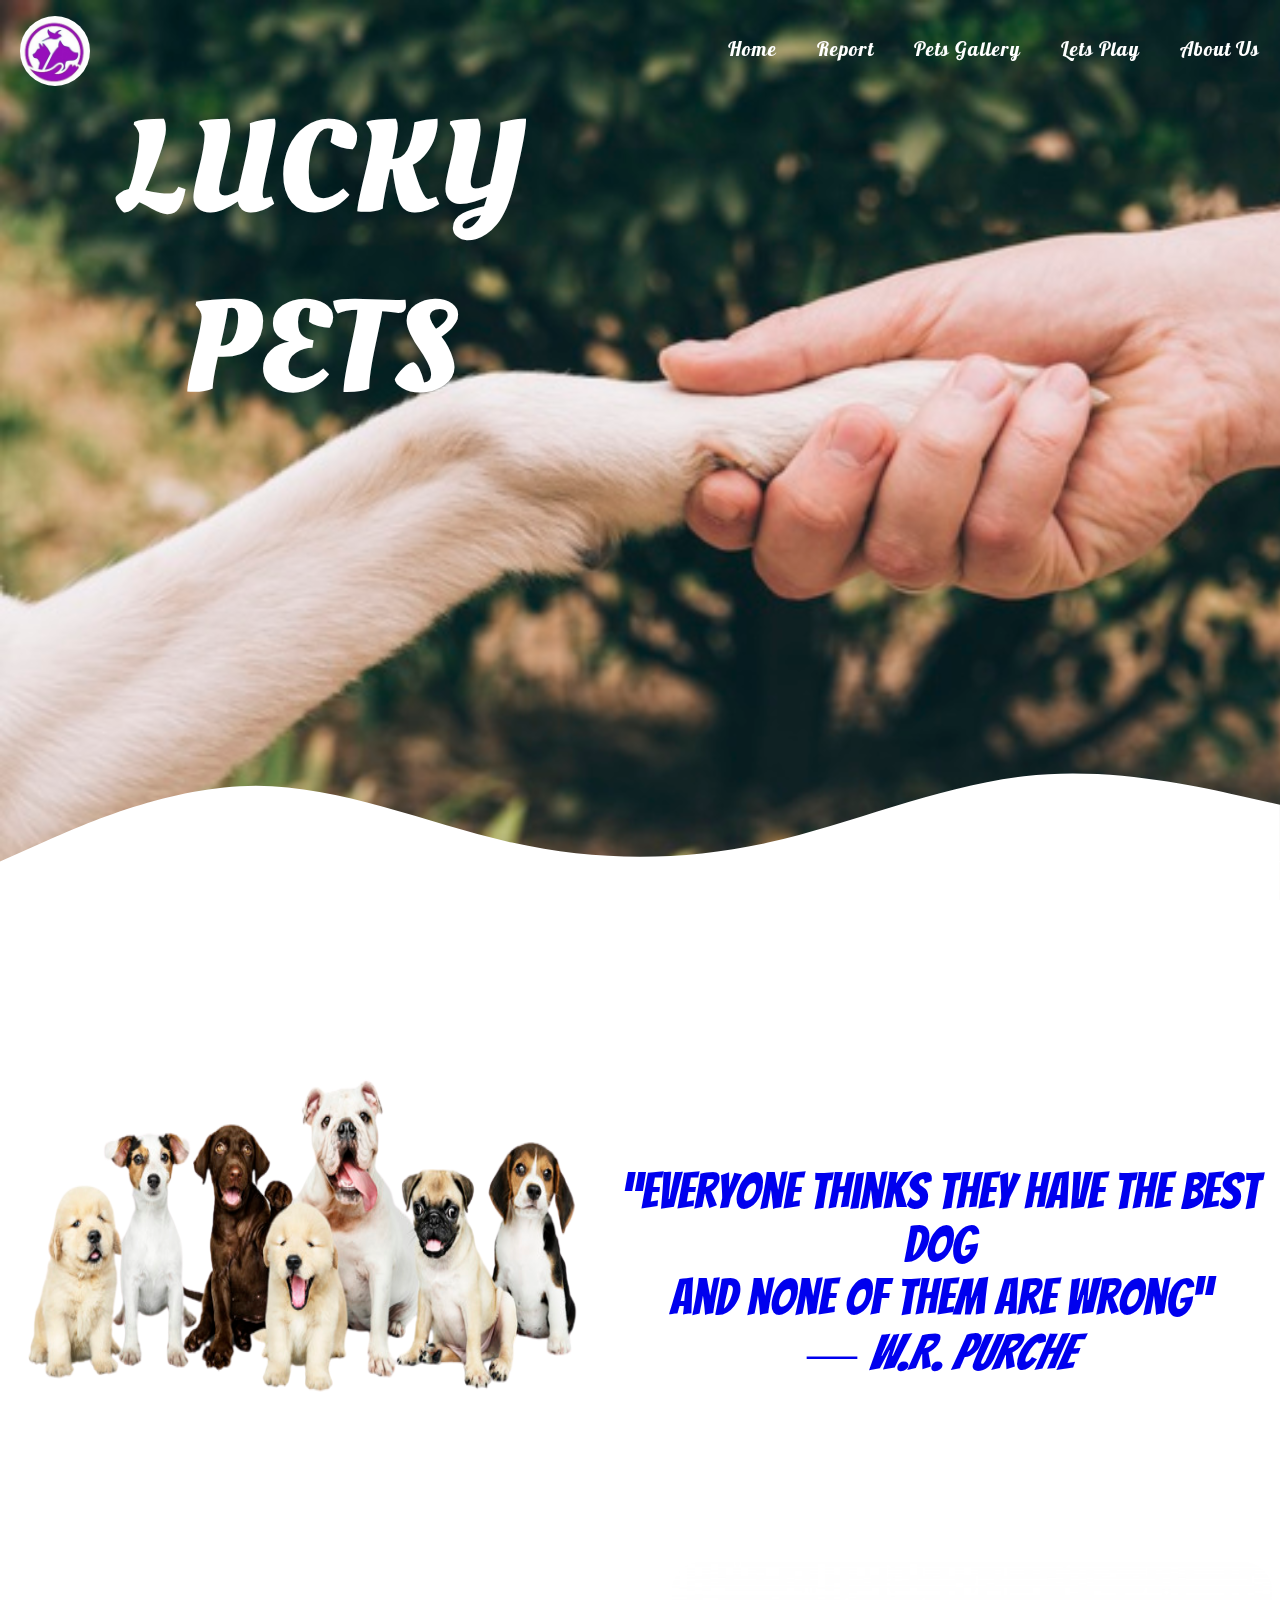
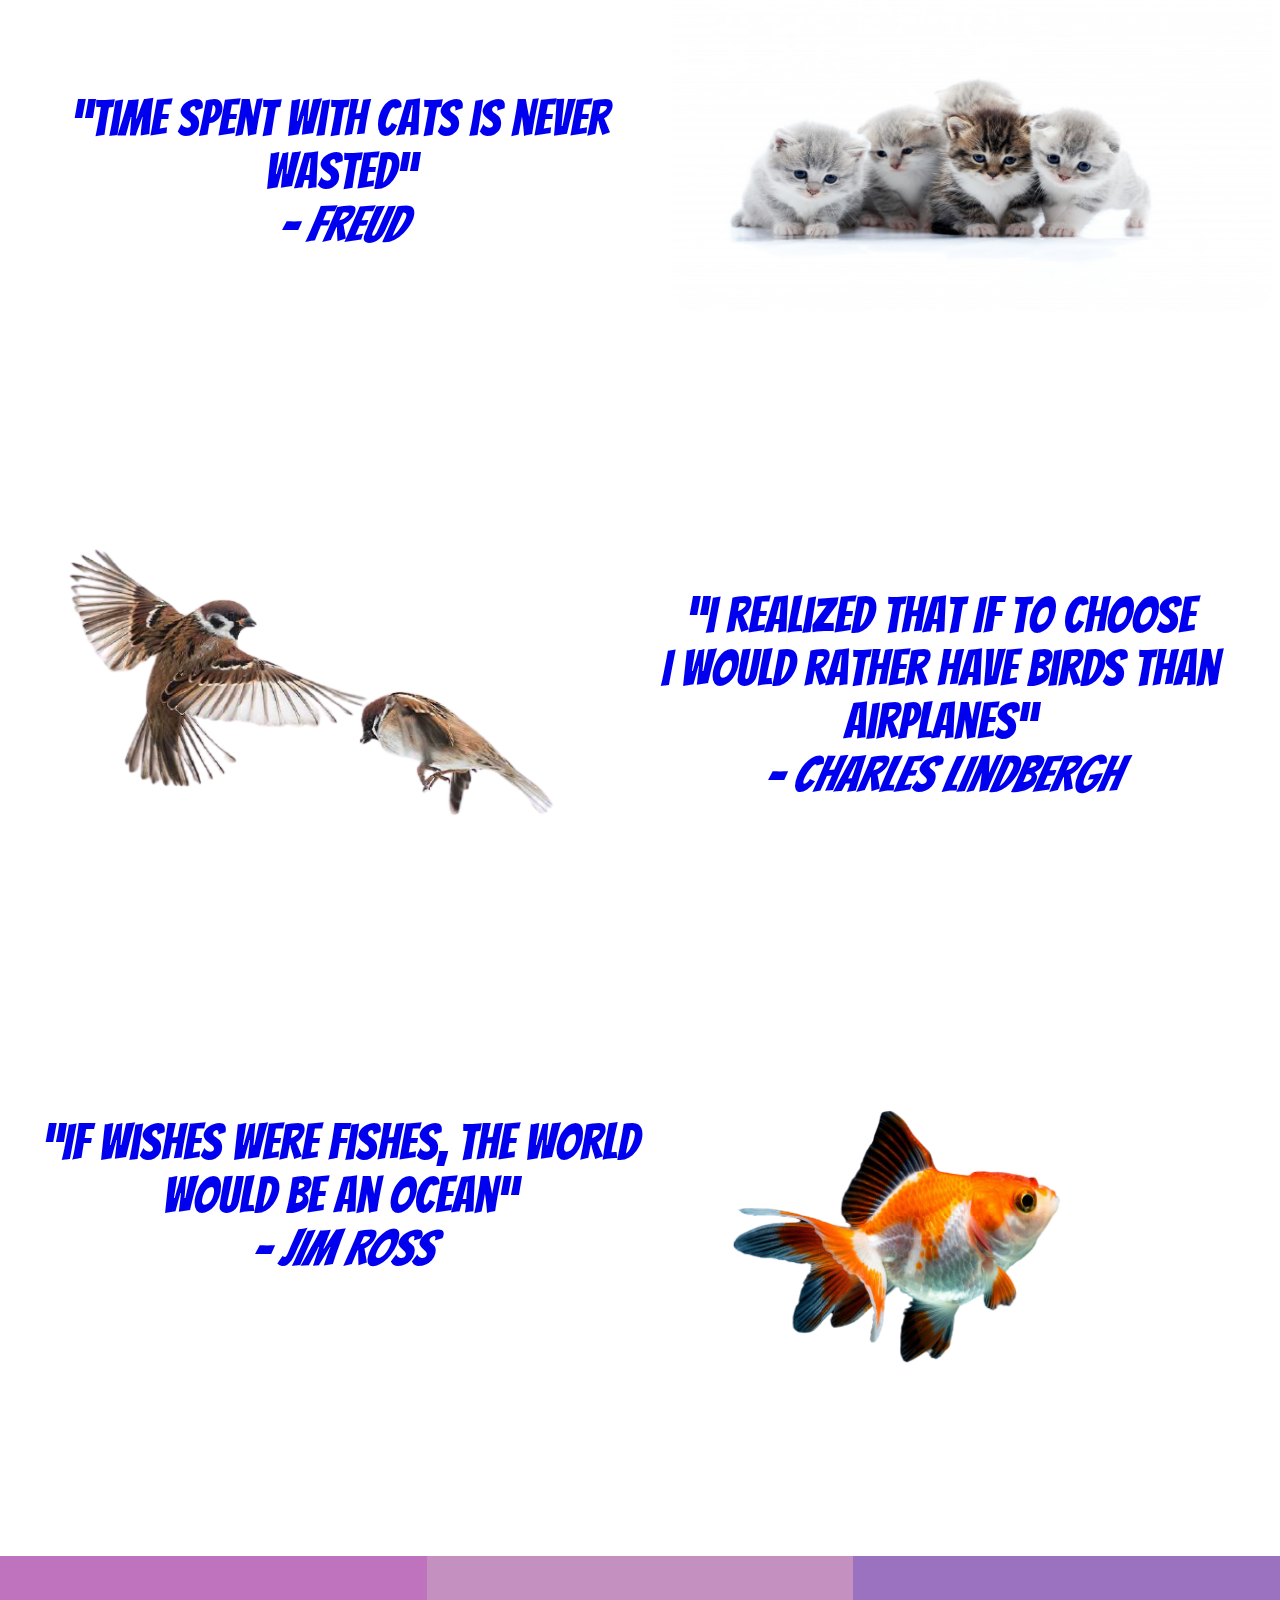
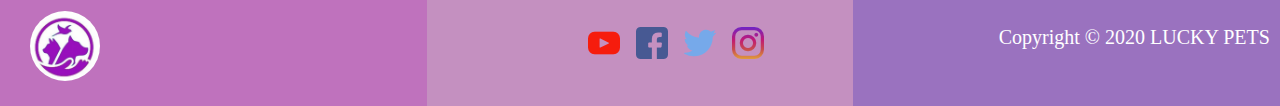
==== commit 373783f3: "footer 1st try" ====
--- a/index.html
+++ b/index.html
@@ -8,8 +8,6 @@
     <link rel="resetsheet" href="css/reset.css">
     <link rel="stylesheet" href="css/style.css" />
     <link rel="icon" href="img/home pets.jpg">
-    <link rel="stylesheet" href="https://cdnjs.cloudflare.com/ajax/libs/font-awesome/4.7.0/css/font-awesome.min.css">
-
 
 </head>
 
@@ -17,15 +15,16 @@
     <header>
         <nav>
             <ul>
-                <li><a href="index.html">About Us </a> </li>
-                <li><a href="report.html"> Pets Added By Our Visitor's  </a></li>
-                <li><a href="game.html">Let's Fun</a></li>
-                <li><a href="about-us.html">Report </a></li>
-                <li><a href="Pets-add-by-user.html">Home</a></li>
+                
+                <li><a href="about-us.html">About Us </a></li>
+                <li><a href="game.html">Lets Play</a></li>
+                <li><a href="Pets-add-by-user.html">Pets Gallery</a></li>
+              <li><a href="report.html"> Report  </a></li>
+              <li><a href="index.html">Home </a> </li>
 
             </ul>
         </nav>
-        <img src="img/logo.jpg" alt="Pets" id="logo">
+        <img src="img/logo6.jpg" alt="Pets" id="logo">
     </header>
     <section class="titleSection">
         <h1>LUCKY PETS</h1>
@@ -34,44 +33,93 @@
     <section class="container">
         <a href="cart.html"> <article class="dogSection" onclick="dogLocalStorage()">
            <img src="img/new dog.png" alt="dogs" >
-            <p>"Loyalty is the disease that dogs suffer from"</p>
+            <p>“Everyone thinks they have the best dog<br> And none of them are wrong”<br>
+               <i>― W.R. Purche</i> </p>
 
         </article></a>
 
         <a href="cart.html"> <article class="catSection" onclick="catLocalStorage()">
             <img src="img/new cat.jpg" alt="cats" >
             
-            <p>"Time spent with cats is never wasted"</p>
+            <p>“Time spent with cats is never wasted“<br> <i>- Freud</i></p>
         </article></a>
         <a href="cart.html"> <article class="birdSection" onclick="birdLocalStorage()">
            <img src="img/new bird1.png" alt="birds">
-            <p>"Just looking at a bird you will feel you are flying free with him in the sky"</p>
+            <p>“I realized that If to choose<br> I would rather have birds than airplanes“<br>
+              <i>  - Charles Lindbergh</i></p>
         </article></a>
 
         <a href="cart.html"><article class="fishSection" onclick=" fishLocalStorage()">
-           <img src="img/new fish.jpg" alt="fishes" >
+           <img src="img/fish3.png" alt="fishes" >
 
             
-            <p>"The first Pet you should have is a fish"</p>
+            <p>“If wishes were fishes, the world would be an ocean“<br>
+                <i>- JIM ROSS</i></p>
         </article></a>
     </section>
    
-    <footer> 
-        
-        <section id="row" >
-            <div class="col"></div>
-            <div class="col"></div>
-            <div class="col">
-                <a href="#" class="fa fa-facebook"></a><br>
-                <a href="#" class="fa fa-twitter"></a>
-            </div>
-        </section>
-        
-    </footer>
+    <!-- <footer>
+        <div class="contact">
+            
+            <h2>Contact us :</h2>
+            <p>Tel : 0096275555555</p>
+            <p>Address: Amman , LTUS </p>
+        </div>
+        <div class="contact1">
+            
+            <a href="#"><i class="fa fa-facebook"></i></a>
+            <a href="#"><i class="fa fa-twitter"></i></a>
+            <a href="#"><i class="fa fa-skype"></i></a>
+           
+        </div> -->
+        <!-- <div id="wlc-mgs"><p>&copy;2020  <span>YOU ARE WELCOME</span></p></div> -->
+        <!-- <div class="contact1">
+            therd way for contact which by email and send a massege
+            <input type="text" placeholder="Enter Your name">
+            <input type="text" placeholder="Enter Your Email">
+            <textarea placeholder="Enter Your Massege"></textarea><br>
+            <button>Send</button>
+        </div> -->
+        <!-- this is my website -->
+        <!-- <img src="img/footer2.jpg" alt=""> -->
+    <!-- </footer>
+    <script src="js/app.js"></script>
+    <script src="js/cart.js"></script> -->
+    
+
+ 
+ <footer>
+
+    <section id="row">
+
+        <div class="col" id="col-lef" style="background-color:#BF72BD">
+           <p><img src="img/logo6.jpg" id="logo" alt="Pets" ></p>
+        </div>
+   
+        <div class="col" id="col-mid" style="background-color:#C490C0" >
+            <ul class="u-icon-footer">
+                <li class="li-icon-footer" id="youtube"><a  href="#" ><img src="icons/youtube-32.png" alt=""></a></li>
+
+                <li class="li-icon-footer" id="youtube"><a  href="#" ><img src="icons/facebook-32.png" alt=""></a></li>
+
+                <li class="li-icon-footer" id="youtube"><a  href="#" ><img src="icons/twitter-32.png" alt=""></a></li>
+
+                <li class="li-icon-footer" id="youtube"><a  href="#"><img src="icons/instagram-32.png" alt=""></a></li>
+
+            </ul>
+        </div>
+   
+        <div class="col" id="col-right" style="background-color:#9A72BF">
+            <p>Copyright © 2020 LUCKY PETS</p> 
+        </div>
+   
+    </section>
+
+ </footer>
 
 
-    <script src="js/app.js"></script>
-    <script src="js/cart.js"></script>
+
+
 </body>
 
 </html>--- a/css/style.css
+++ b/css/style.css
@@ -0,0 +1,343 @@
+@import url('https://fonts.googleapis.com/css2?family=Bangers&display=swap');
+@import url('https://fonts.googleapis.com/css2?family=Lobster&display=swap');
+@import url('https://fonts.googleapis.com/css2?family=Oleo+Script:wght@700&display=swap');
+
+*{
+    box-sizing: border-box;
+    transition: .6s;
+}
+body{
+text-align: center;
+
+}
+header{
+    position: fixed;
+    width: 100%;
+    /* background-color: brown; */
+    left: 0;
+    top: 0;
+    z-index: 1;
+}
+header nav ul li {
+    list-style: none;
+    display: inline-block;
+    float:right;
+    padding: 20px;
+    font-family: 'Lobster', cursive;
+    font-size: 20px;
+  
+
+}
+header nav ul li a{
+    text-decoration: none;
+    color: white;
+    letter-spacing: 1px;
+    
+
+}
+header img{
+    width: 100px;
+    float: left;
+    margin-left: 10px;
+    margin-bottom: 10px;
+}
+.titleSection{
+    width: 100%;
+    top: 0;
+    left: 0;
+    height: 100vh;
+    background-image: url('../img/cover.jpg');
+    background-repeat: no-repeat;
+    background-size:cover ;
+    background-blend-mode: screen;
+    background-color:linear-gradient(left,red,blue);
+    position: absolute;
+
+}
+.titleSection h1{
+    margin-top: 20%;
+    margin-right: 35%;
+
+}
+header.new-header{
+    background-color: rgb(153, 50, 204,0.7);
+    margin-top: -15px;
+    
+
+}
+.container{
+    width: 100%;
+    margin-top: 115vh;
+
+    
+}
+.dogSection{
+    width: 100%;
+    /* padding-top: 150px; */
+    /* background-color: teal; */
+    height: 53vh;
+    border-radius: 20px;
+    
+   
+}
+.dogSection img{
+    float: left;
+    width: 600px;
+    height: 400px;
+    border-radius:30px;
+}
+.dogSection:hover,.catSection:hover,.birdSection:hover,.fishSection:hover{
+    box-shadow: 5px 5px 10px gray;
+    margin-top: -15px;
+
+}
+.dogSection p{
+    
+    font-family: 'Bangers', cursive;
+    font-size: 50px;
+    padding-top: 130px;
+    
+}
+.container a{
+    text-decoration: none;
+    
+}
+.catSection{
+    clear: both;
+    width: 100%;
+    height: 53vh;
+    border-radius: 20px;
+    
+}
+.catSection img{
+    float: right;
+    width: 600px;
+    height: 350px;
+    border-radius:30px;
+
+   
+
+}
+.catSection p{
+    
+    font-family: 'Bangers', cursive;
+    font-size: 50px;
+    padding-top: 130px;
+   
+}
+
+.birdSection{
+    clear: both;
+    width: 100%;
+    /* padding-top: 150px; */
+    height: 53vh;
+    border-radius: 20px;
+    
+}
+.birdSection img{
+    float: left;
+    width: 600px;
+    height: 400px;
+    border-radius:30px;
+}
+.birdSection p {
+    
+    font-family: 'Bangers', cursive;
+    font-size: 50px;
+    padding-top: 100px;
+}
+.fishSection {
+    clear: both;
+    width: 100%;
+    /* padding-top: 150px; */
+    height: 60vh;
+    border-radius: 20px;
+    
+}
+
+.fishSection img{
+    float: right;
+    width: 600px;
+    height: 400px;
+    border-radius:30px;
+}
+.fishSection p {
+  
+    font-family: 'Bangers', cursive;
+    font-size: 50px;
+    padding-top: 100px;
+} 
+svg{
+    position: absolute;
+    bottom: -18px;
+    left: 0;
+}
+.titleSection h1{
+    color: white;
+    font-family: 'Oleo Script', cursive;
+    font-size: 130px;
+    margin-top: 80px;
+    margin-right: 50%;
+    
+}
+/* footer{
+    width: 100%;
+    height: 20vh;
+    background-color: rgb(153, 50, 204);
+    top: 390vh; */
+                                    /* border-top-left-radius: 25%;
+                                    border-top-right-radius: 25%; */
+    /* position: absolute;
+    display: flex; */
+                                    /* background-image: url(../img/footer2.jpg);
+                                    background-repeat: no-repeat;
+                                    background-size: cover;
+                                    background-position-y: -150px; */
+/* } */
+
+/* .contact{
+    display:inline-block;
+    width: 23%;
+    margin-top: 10px;
+    margin-left: 6%;
+    text-align: center;
+    color:white;
+}
+footer .contact1{
+    display:inline-block;
+    width: 23%;
+    margin-bottom: 30px;
+    margin-left: 50%;
+    text-align: center;
+    color:white;
+}
+footer p{
+    font-size: 20px;
+    margin: 10px;
+}
+footer h3{
+    position: absolute;
+    bottom: 20px;
+    width: 100%;
+    text-align: center;
+color: #999;
+}
+footer a{
+    color: rgb(80, 80, 241);
+}
+.fa {
+    padding: 20px;
+    font-size: 30px;
+    width: 50px;
+    text-align: center;
+    text-decoration: none;
+    margin: 5px 2px;
+  }
+  .fa:hover {
+      opacity: 0.7;
+  }
+  .fa-facebook {
+    background: #3B5998;
+    color: white;
+    width: 80px;
+    font-size: 40px;
+    border-radius: 50%;
+  }
+  .fa-twitter {
+    background: #55ACEE;
+    color: white;
+    width: 80px;
+    font-size: 40px;
+    border-radius: 50%;
+  }
+  .fa-skype {
+    background: #00AFF0;
+    color: white;
+    width: 80px;
+    font-size: 40px;
+    border-radius: 50%;
+  }
+
+
+  .contact1{
+    width: 23%;
+    margin-top: 40px;
+    margin-left: 6%;
+    text-align: center;
+    color: rgb(218, 215, 204);
+}
+ */
+
+#logo{
+    border-radius: 50%;
+    height: 70px;
+    width: 70px;
+    margin-left:20px; 
+}
+
+
+/* footer
+{
+    height: 166px;
+    background-color: black;
+
+    
+} */
+
+footer{
+
+    background-color: gray;
+    height: 150px;
+    width: 100%;
+    position: absolute;
+    left: 0px;
+}
+
+/* Create three equal columns that floats next to each other */
+.col {
+    float: left;
+    width: 33.33%;
+    padding: 10px;
+    height: 150px; /* Should be removed. Only for demonstration */
+  }
+  
+  /* Clear floats after the columns */
+  .row:after {
+    content: "";
+    /* display: table; */
+    clear: both;
+  }
+ 
+  
+
+  #col-right p
+  {     
+      text-align: right;
+      font-size: 20px;
+      color:white;
+      padding-top: 40px;
+  }
+
+  .li-icon-footer
+  {
+    
+      display: inline-block;
+ 
+      padding: 40px 20px 0px 20px;
+
+      font-size: 30px;
+      width: 30px;
+      text-align: center;
+      text-decoration: none;
+      margin: 5px 2px;
+      border-radius: 50%;
+      
+  }
+
+
+  #col-lef p
+  {
+    text-align: left;
+    font-size: 20px;
+    padding-top: 25px;
+  }
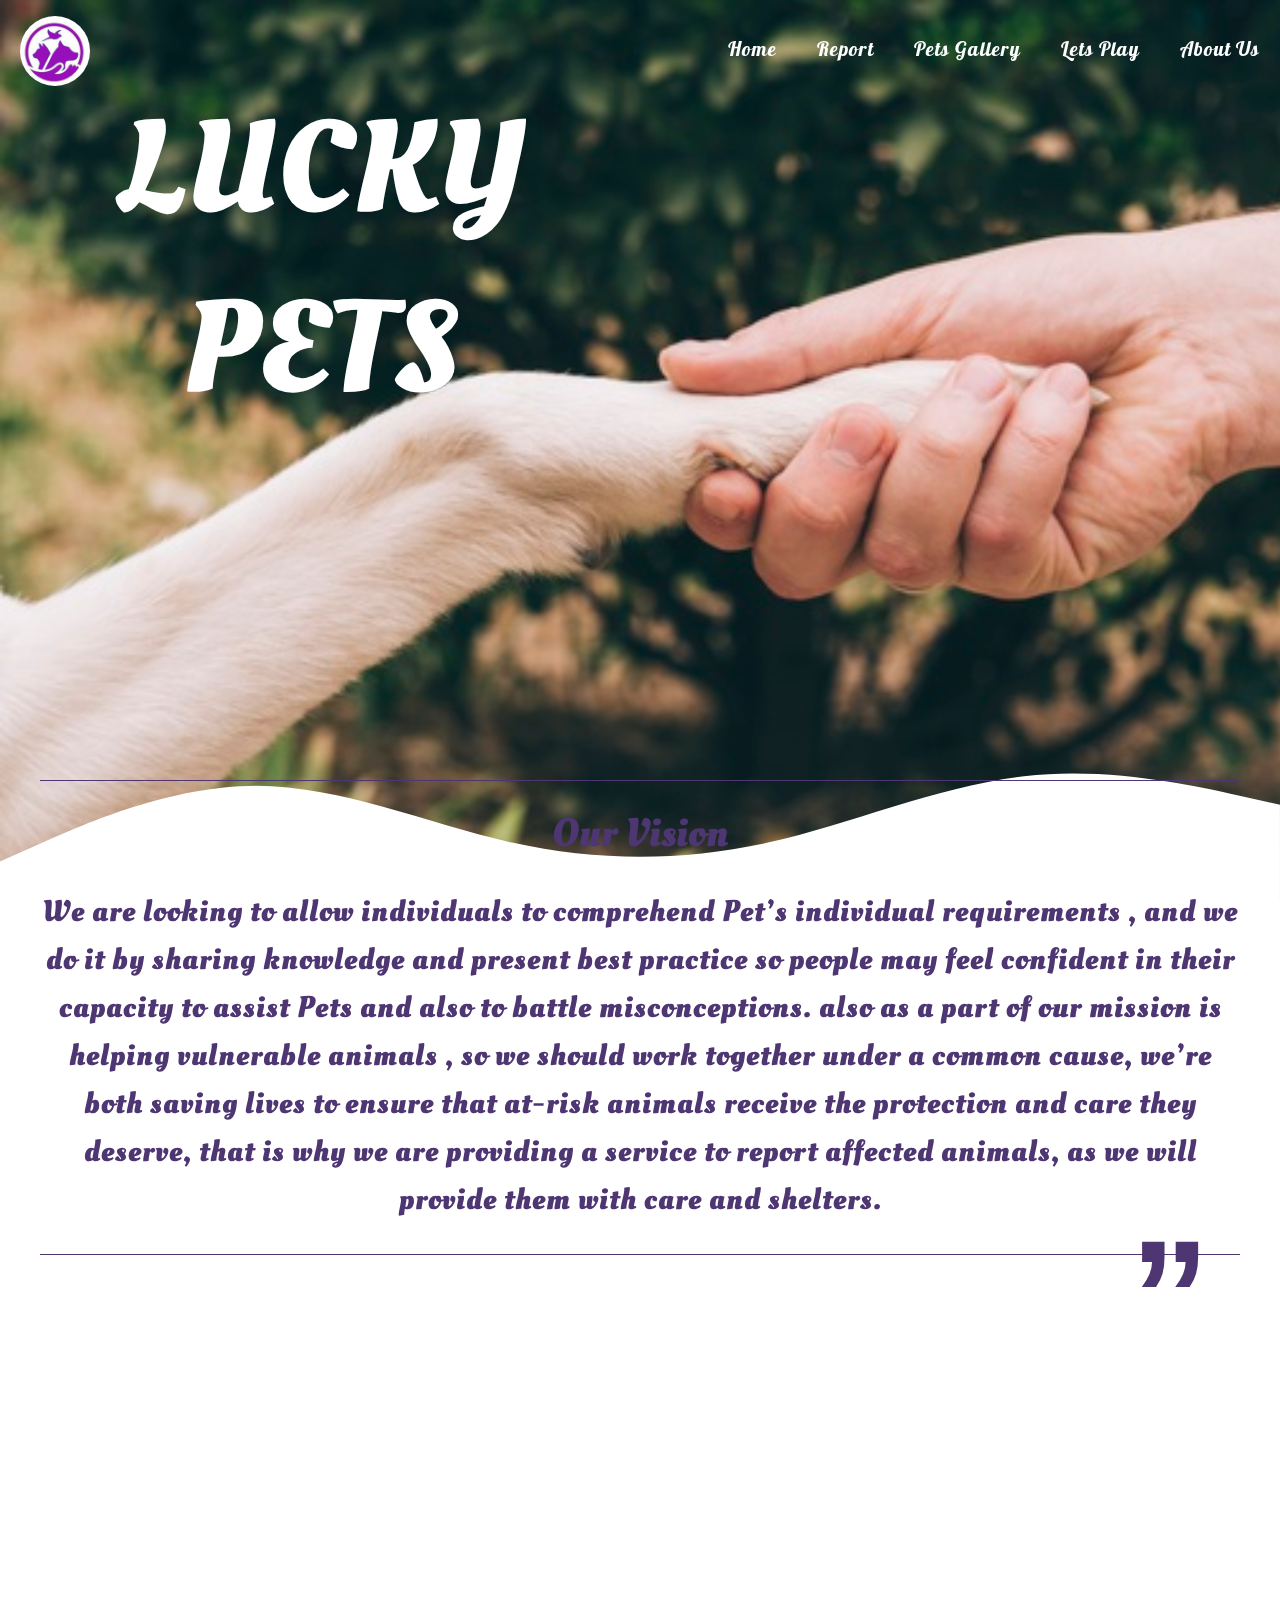
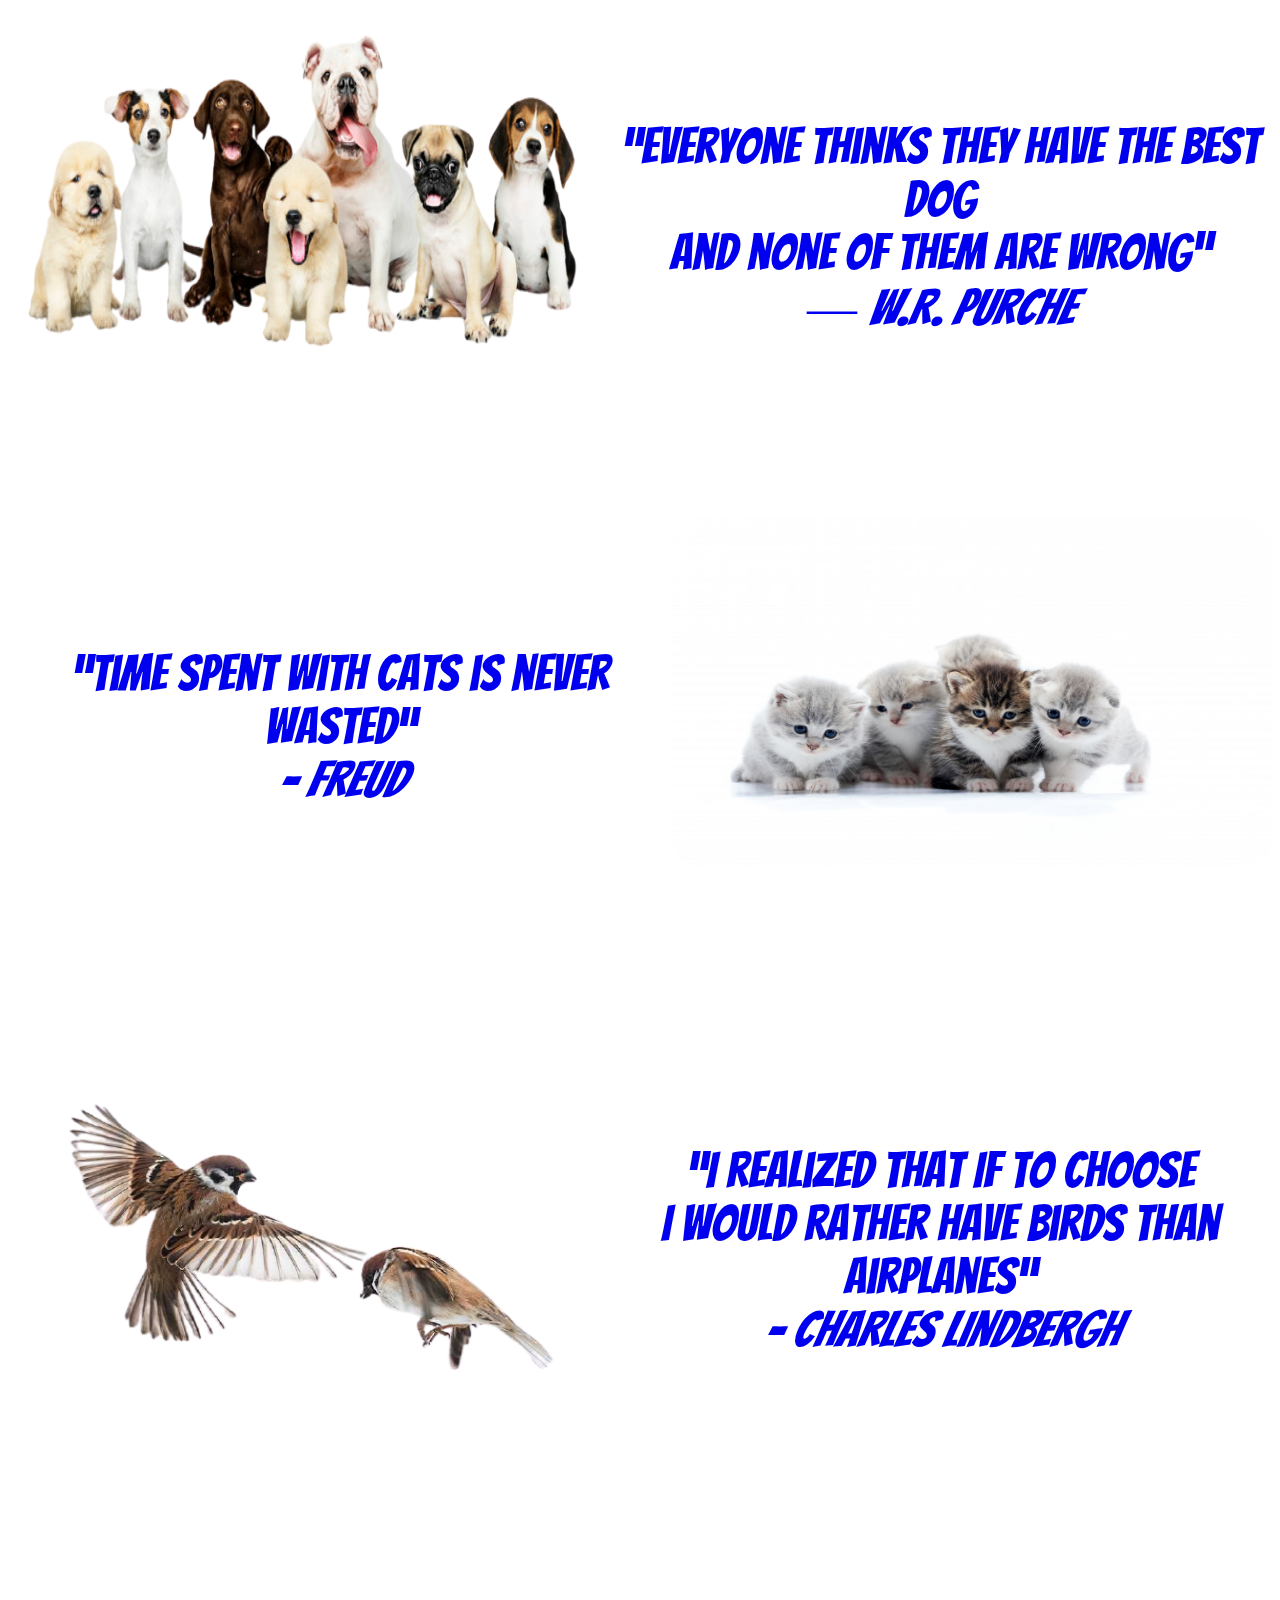
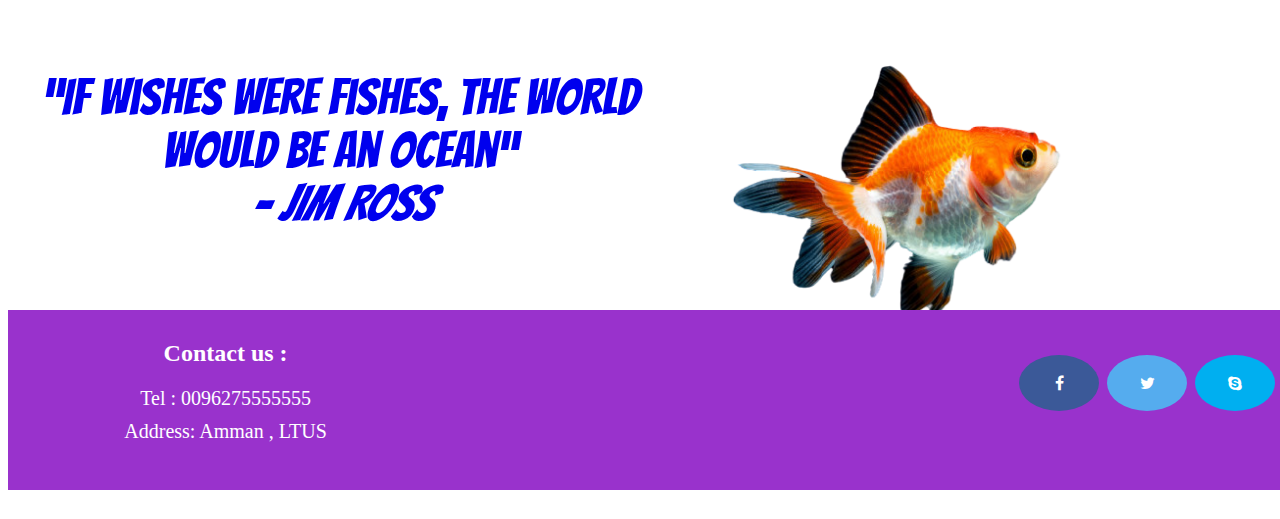
==== commit 818f5aa6: "finall" ====
--- a/index.html
+++ b/index.html
@@ -8,7 +8,7 @@
     <link rel="resetsheet" href="css/reset.css">
     <link rel="stylesheet" href="css/style.css" />
     <link rel="icon" href="img/home pets.jpg">
-
+    <link rel="stylesheet" href="https://cdnjs.cloudflare.com/ajax/libs/font-awesome/4.7.0/css/font-awesome.min.css">
 </head>
 
 <body>
@@ -18,7 +18,7 @@
                 
                 <li><a href="about-us.html">About Us </a></li>
                 <li><a href="game.html">Lets Play</a></li>
-                <li><a href="Pets-add-by-user.html">Pets Gallery</a></li>
+                <li><a href="Pets-add-by-user.html">Pets Gallery</a><span id="counter"></span></li>
               <li><a href="report.html"> Report  </a></li>
               <li><a href="index.html">Home </a> </li>
 
@@ -30,6 +30,21 @@
         <h1>LUCKY PETS</h1>
     </section>
     <svg xmlns="http://www.w3.org/2000/svg" viewBox="0 0 1440 320"><path fill="#fff" fill-opacity="1" d="M0,256L48,234.7C96,213,192,171,288,170.7C384,171,480,213,576,234.7C672,256,768,256,864,234.7C960,213,1056,171,1152,160C1248,149,1344,171,1392,181.3L1440,192L1440,320L1392,320C1344,320,1248,320,1152,320C1056,320,960,320,864,320C768,320,672,320,576,320C480,320,384,320,288,320C192,320,96,320,48,320L0,320Z"></path></svg>
+    <section>
+        <section class="blockquote">
+            <h1>Our Vision</h1>
+            <p> We are looking to allow individuals to comprehend Pet’s individual requirements , and we do it by
+                sharing
+                knowledge and present best practice so people may feel confident in their capacity to assist Pets and
+                also
+                to battle misconceptions. also as a part of our mission is helping vulnerable animals , so we
+                should
+                work together under a common cause, we’re both saving lives to ensure that at-risk animals receive the
+                protection and care they deserve, that is why we are providing a service to report affected animals, as
+                we
+                will provide them with care and shelters.</p>
+        </section>
+    </section>
     <section class="container">
         <a href="cart.html"> <article class="dogSection" onclick="dogLocalStorage()">
            <img src="img/new dog.png" alt="dogs" >
@@ -58,20 +73,20 @@
         </article></a>
     </section>
    
-    <!-- <footer>
+    <footer>
         <div class="contact">
-            
+            <!-- contact with me on these information -->
             <h2>Contact us :</h2>
             <p>Tel : 0096275555555</p>
             <p>Address: Amman , LTUS </p>
         </div>
         <div class="contact1">
-            
+            <!-- also you can contact with me on social media -->
             <a href="#"><i class="fa fa-facebook"></i></a>
             <a href="#"><i class="fa fa-twitter"></i></a>
             <a href="#"><i class="fa fa-skype"></i></a>
            
-        </div> -->
+        </div>
         <!-- <div id="wlc-mgs"><p>&copy;2020  <span>YOU ARE WELCOME</span></p></div> -->
         <!-- <div class="contact1">
             therd way for contact which by email and send a massege
@@ -82,44 +97,10 @@
         </div> -->
         <!-- this is my website -->
         <!-- <img src="img/footer2.jpg" alt=""> -->
-    <!-- </footer>
+    </footer>
     <script src="js/app.js"></script>
-    <script src="js/cart.js"></script> -->
+    <script src="js/cart.js"></script>
     
-
- 
- <footer>
-
-    <section id="row">
-
-        <div class="col" id="col-lef" style="background-color:#BF72BD">
-           <p><img src="img/logo6.jpg" id="logo" alt="Pets" ></p>
-        </div>
-   
-        <div class="col" id="col-mid" style="background-color:#C490C0" >
-            <ul class="u-icon-footer">
-                <li class="li-icon-footer" id="youtube"><a  href="#" ><img src="icons/youtube-32.png" alt=""></a></li>
-
-                <li class="li-icon-footer" id="youtube"><a  href="#" ><img src="icons/facebook-32.png" alt=""></a></li>
-
-                <li class="li-icon-footer" id="youtube"><a  href="#" ><img src="icons/twitter-32.png" alt=""></a></li>
-
-                <li class="li-icon-footer" id="youtube"><a  href="#"><img src="icons/instagram-32.png" alt=""></a></li>
-
-            </ul>
-        </div>
-   
-        <div class="col" id="col-right" style="background-color:#9A72BF">
-            <p>Copyright © 2020 LUCKY PETS</p> 
-        </div>
-   
-    </section>
-
- </footer>
-
-
-
-
 </body>
 
 </html>--- a/css/style.css
+++ b/css/style.css
@@ -180,22 +180,22 @@
     margin-right: 50%;
     
 }
-/* footer{
+footer{
     width: 100%;
     height: 20vh;
     background-color: rgb(153, 50, 204);
-    top: 390vh; */
-                                    /* border-top-left-radius: 25%;
-                                    border-top-right-radius: 25%; */
-    /* position: absolute;
-    display: flex; */
-                                    /* background-image: url(../img/footer2.jpg);
-                                    background-repeat: no-repeat;
-                                    background-size: cover;
-                                    background-position-y: -150px; */
-/* } */
-
-/* .contact{
+    top: 390vh;
+    /* border-top-left-radius: 25%;
+    border-top-right-radius: 25%; */
+    position: absolute;
+    display: flex;
+    /* background-image: url(../img/footer2.jpg);
+    background-repeat: no-repeat;
+    background-size: cover;
+    background-position-y: -150px; */
+}
+
+.contact{
     display:inline-block;
     width: 23%;
     margin-top: 10px;
@@ -266,7 +266,7 @@
     text-align: center;
     color: rgb(218, 215, 204);
 }
- */
+
 
 #logo{
     border-radius: 50%;
@@ -275,69 +275,50 @@
     margin-left:20px; 
 }
 
-
-/* footer
-{
-    height: 166px;
-    background-color: black;
-
-    
-} */
-
-footer{
-
-    background-color: gray;
-    height: 150px;
-    width: 100%;
-    position: absolute;
-    left: 0px;
-}
-
-/* Create three equal columns that floats next to each other */
-.col {
-    float: left;
-    width: 33.33%;
-    padding: 10px;
-    height: 150px; /* Should be removed. Only for demonstration */
-  }
-  
-  /* Clear floats after the columns */
-  .row:after {
-    content: "";
-    /* display: table; */
-    clear: both;
-  }
- 
-  
-
-  #col-right p
-  {     
-      text-align: right;
-      font-size: 20px;
-      color:white;
-      padding-top: 40px;
-  }
-
-  .li-icon-footer
-  {
-    
-      display: inline-block;
- 
-      padding: 40px 20px 0px 20px;
-
-      font-size: 30px;
-      width: 30px;
-      text-align: center;
-      text-decoration: none;
-      margin: 5px 2px;
-      border-radius: 50%;
-      
-  }
-
-
-  #col-lef p
-  {
-    text-align: left;
-    font-size: 20px;
-    padding-top: 25px;
-  }
+.blockquote {    position: relative;
+    font-family: 'Montserrat', sans-serif;
+    font-weight: 800;
+    color: #4D3672
+;
+    padding: 30px 0;
+    width: 100%;
+    max-width: 1200px;
+    z-index: 1;
+    margin: 80px auto;
+    align-self: center;
+    border-top: solid 1px;
+    border-bottom: solid 1px;
+    top: 700px;
+}/* Blockquote header */
+.blockquote p {
+    position: relative;
+    color: #4D3672
+;
+    font-size: 40px;
+    font-weight: 800;
+    line-height: 1;
+    margin: 0;
+    letter-spacing: 1px;
+    line-height: 1.6;
+    font-family: 'Oleo Script', cursive;
+}/* Blockquote right double quotes */
+.blockquote:after {
+    position: absolute;
+    content: "”";
+    color: #4D3672
+;
+    font-size: 10rem;
+    line-height: 0;
+    bottom: -43px;
+    right: 30px;
+}/* increase header size after 600px */
+@media all and (min-width: 600px) {
+    .blockquote p {
+        font-size: 30px;
+   }}
+.blockquote h1{
+    margin-top: -5px;
+    color:#4d3672 ;
+    font-size: 40px;
+    font-family: 'Oleo Script', cursive;
+}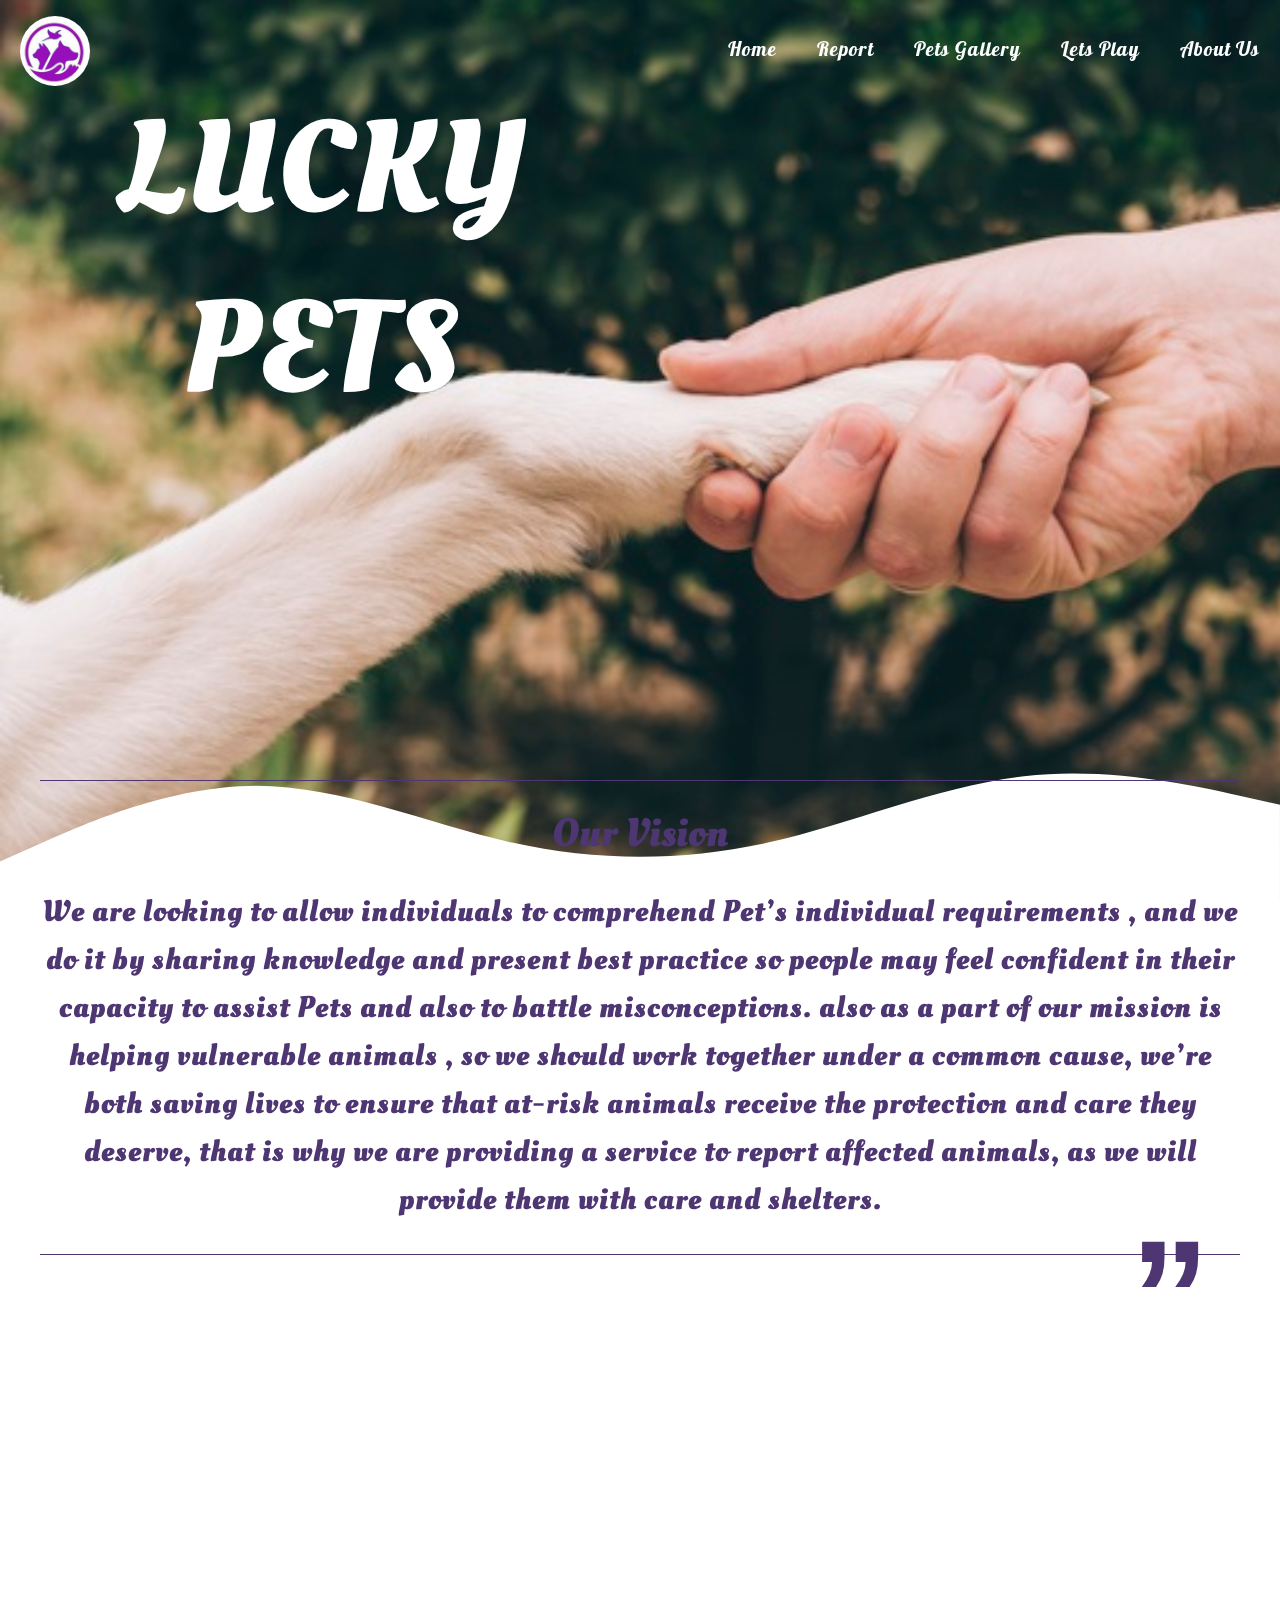
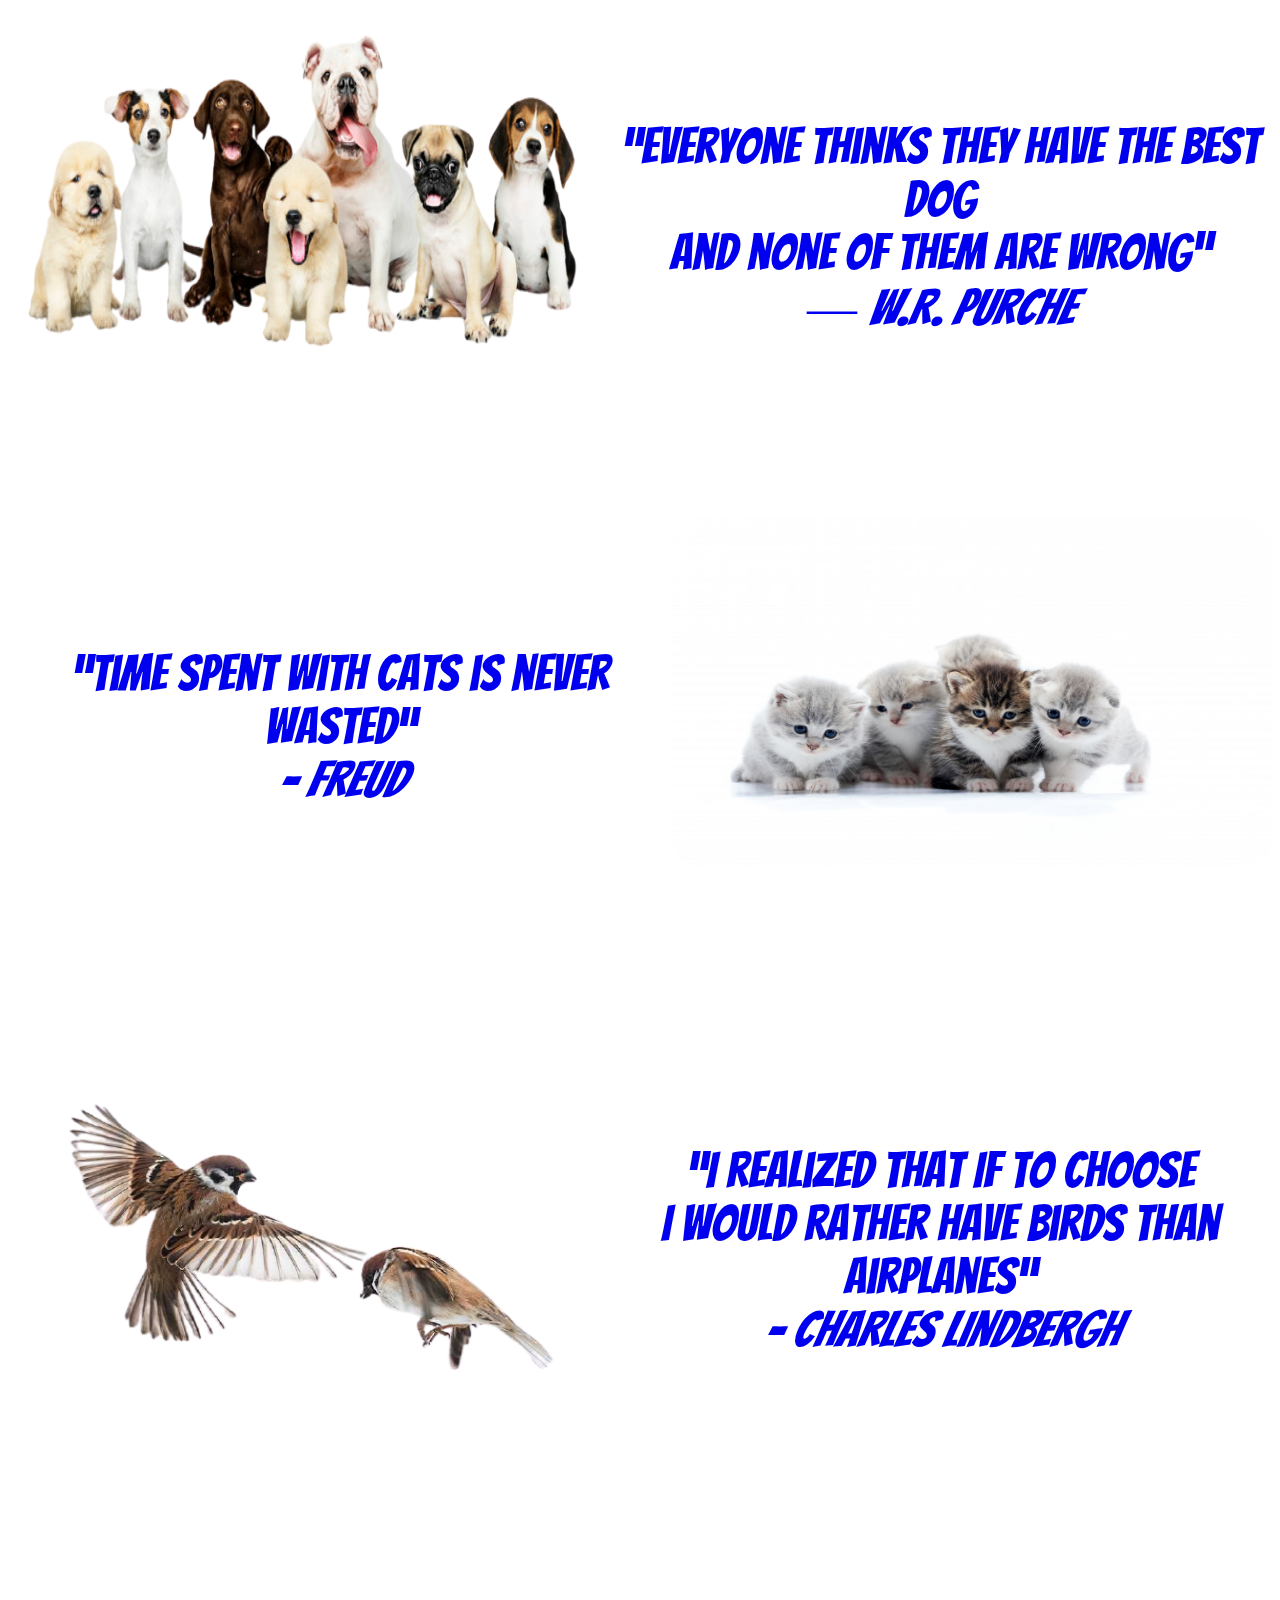
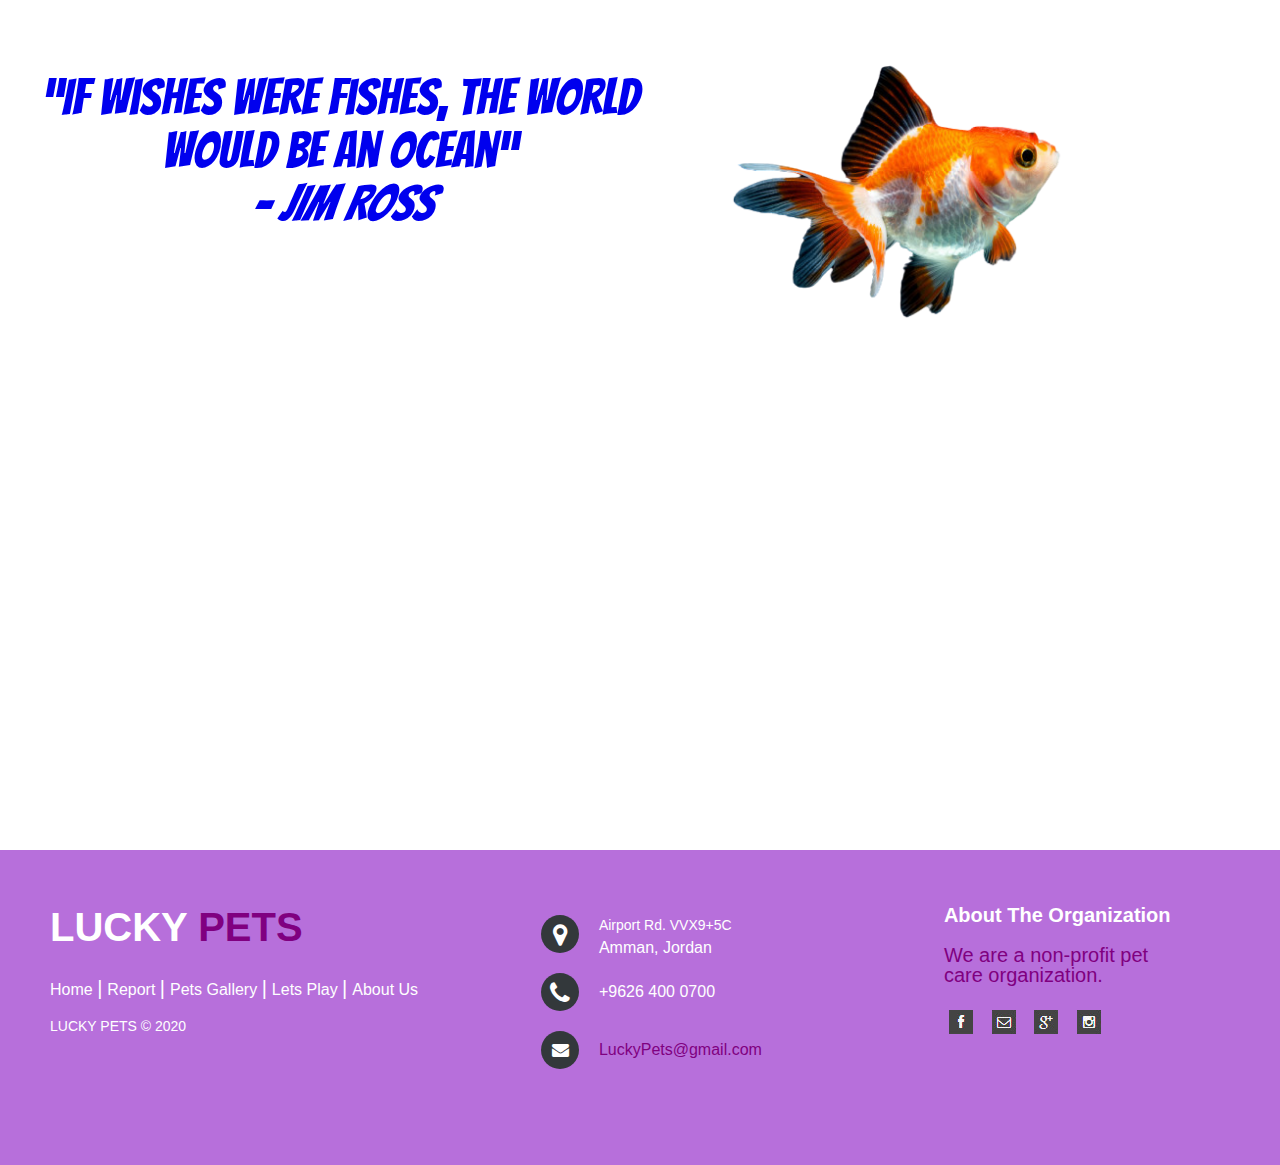
==== commit 38bd60fc: "finishingProject" ====
--- a/index.html
+++ b/index.html
@@ -73,31 +73,47 @@
         </article></a>
     </section>
    
-    <footer>
-        <div class="contact">
-            <!-- contact with me on these information -->
-            <h2>Contact us :</h2>
-            <p>Tel : 0096275555555</p>
-            <p>Address: Amman , LTUS </p>
+    <footer class="footer-distributed">
+        <div class="footer-left">
+            <h3>LUCKY <span>PETS</span></h3>
+            <p class="footer-links">
+                <a href="index.html" class="link-1">Home</a>
+                <a href="report.html">Report</a>
+                <a href="Pets-add-by-user.html">Pets Gallery</a>
+                <a href="game.html">Lets Play</a>
+                <a href="about-us.html">About Us</a>
+            </p>
+            <p class="footer-company-name">LUCKY PETS © 2020</p>
         </div>
-        <div class="contact1">
-            <!-- also you can contact with me on social media -->
-            <a href="#"><i class="fa fa-facebook"></i></a>
-            <a href="#"><i class="fa fa-twitter"></i></a>
-            <a href="#"><i class="fa fa-skype"></i></a>
-           
+        <div class="footer-center">
+            <div>
+                <i class="fa fa-map-marker"></i>
+                <p><span>Airport Rd. VVX9+5C</span> Amman, Jordan</p>
+            </div>
+            <div>
+                <i class="fa fa-phone"></i>
+                <p>+9626 400 0700</p>
+            </div>
+            <div>
+                <i class="fa fa-envelope"></i>
+                <p><a href="mailto:LuckyPets@gmail.com">LuckyPets@gmail.com</a></p>
+            </div>
         </div>
-        <!-- <div id="wlc-mgs"><p>&copy;2020  <span>YOU ARE WELCOME</span></p></div> -->
-        <!-- <div class="contact1">
-            therd way for contact which by email and send a massege
-            <input type="text" placeholder="Enter Your name">
-            <input type="text" placeholder="Enter Your Email">
-            <textarea placeholder="Enter Your Massege"></textarea><br>
-            <button>Send</button>
-        </div> -->
-        <!-- this is my website -->
-        <!-- <img src="img/footer2.jpg" alt=""> -->
+        <div class="footer-right">
+            <p class="footer-company-about" style="font-size: 20px;">
+                <span style="font-size: 20px;">About The Organization</span>
+                We are a non-profit pet care organization.
+            </p>
+            <div class="footer-icons">
+                <a href="#"><img src="img/fb-icon.png" alt=""></a>
+                <a href="#"><img src="img/mail-icon.png" alt=""></a>
+                <a href="#"><img src="img/gp-icon.png" alt=""></a>
+                <a href="#"><img src="img/insta-icon.png" alt=""></a>
+            </div>
+        </div>
     </footer>
+      
+
     <script src="js/app.js"></script>
     <script src="js/cart.js"></script>
     
--- a/css/style.css
+++ b/css/style.css
@@ -73,8 +73,6 @@
 }
 .dogSection{
     width: 100%;
-    /* padding-top: 150px; */
-    /* background-color: teal; */
     height: 53vh;
     border-radius: 20px;
     
@@ -180,92 +178,7 @@
     margin-right: 50%;
     
 }
-footer{
-    width: 100%;
-    height: 20vh;
-    background-color: rgb(153, 50, 204);
-    top: 390vh;
-    /* border-top-left-radius: 25%;
-    border-top-right-radius: 25%; */
-    position: absolute;
-    display: flex;
-    /* background-image: url(../img/footer2.jpg);
-    background-repeat: no-repeat;
-    background-size: cover;
-    background-position-y: -150px; */
-}
-
-.contact{
-    display:inline-block;
-    width: 23%;
-    margin-top: 10px;
-    margin-left: 6%;
-    text-align: center;
-    color:white;
-}
-footer .contact1{
-    display:inline-block;
-    width: 23%;
-    margin-bottom: 30px;
-    margin-left: 50%;
-    text-align: center;
-    color:white;
-}
-footer p{
-    font-size: 20px;
-    margin: 10px;
-}
-footer h3{
-    position: absolute;
-    bottom: 20px;
-    width: 100%;
-    text-align: center;
-color: #999;
-}
-footer a{
-    color: rgb(80, 80, 241);
-}
-.fa {
-    padding: 20px;
-    font-size: 30px;
-    width: 50px;
-    text-align: center;
-    text-decoration: none;
-    margin: 5px 2px;
-  }
-  .fa:hover {
-      opacity: 0.7;
-  }
-  .fa-facebook {
-    background: #3B5998;
-    color: white;
-    width: 80px;
-    font-size: 40px;
-    border-radius: 50%;
-  }
-  .fa-twitter {
-    background: #55ACEE;
-    color: white;
-    width: 80px;
-    font-size: 40px;
-    border-radius: 50%;
-  }
-  .fa-skype {
-    background: #00AFF0;
-    color: white;
-    width: 80px;
-    font-size: 40px;
-    border-radius: 50%;
-  }
-
-
-  .contact1{
-    width: 23%;
-    margin-top: 40px;
-    margin-left: 6%;
-    text-align: center;
-    color: rgb(218, 215, 204);
-}
+
 
 
 #logo{
@@ -321,4 +234,157 @@
     color:#4d3672 ;
     font-size: 40px;
     font-family: 'Oleo Script', cursive;
+}
+
+.footer-distributed{
+    background: rgb(153, 50, 204,0.7);
+    box-shadow: 0 1px 1px 0 rgba(0, 0, 0, 0.12);
+    box-sizing: border-box;
+    width: 100%;
+    text-align: left;
+    font: bold 16px sans-serif;
+    padding: 55px 50px;
+    position: absolute;
+    left: 0px;
+    top: 450vh;
+    height: 35vh;
+}
+.footer-distributed .footer-left,
+.footer-distributed .footer-center,
+.footer-distributed .footer-right{
+    display: inline-block;
+    vertical-align: top;
+}
+/* Footer left */
+.footer-distributed .footer-left{
+    width: 40%;
+}
+/* The company logo */
+.footer-distributed h3{
+    color:  #FFFFFF;
+    /* font: normal 36px 'Open Sans', cursive; */
+    margin: 0;
+    font-size: 40px;
+}
+.footer-distributed h3 span{
+    color:  purple;
+}
+/* Footer links */
+.footer-distributed .footer-links{
+    color:  #FFFFFF;
+    margin: 20px 0 12px;
+    padding: 0;
+}
+.footer-distributed .footer-links a{
+    display:inline-block;
+    line-height: 1.8;
+  font-weight:400;
+    text-decoration: none;
+    color:  inherit;
+}
+.footer-distributed .footer-company-name{
+    color:  white;
+    font-size: 14px;
+    font-weight: normal;
+    margin: 0;
+}
+/* Footer Center */
+.footer-distributed .footer-center{
+    width: 35%;
+}
+.footer-distributed .footer-center i{
+    background-color:  #33383B;
+    color: #FFFFFF;
+    font-size: 25px;
+    width: 38px;
+    height: 38px;
+    border-radius: 50%;
+    text-align: center;
+    line-height: 42px;
+    margin: 10px 15px;
+    vertical-align: middle;
+}
+.footer-distributed .footer-center i.fa-envelope{
+    font-size: 17px;
+    line-height: 38px;
+}
+.footer-distributed .footer-center p{
+    display: inline-block;
+    color: #FFFFFF;
+  font-weight:400;
+    vertical-align: middle;
+    margin:0;
+}
+.footer-distributed .footer-center p span{
+    display:block;
+    font-weight: normal;
+    font-size:14px;
+    line-height:2;
+}
+.footer-distributed .footer-center p a{
+    color:  purple;
+    text-decoration: none;;
+}
+.footer-distributed .footer-links a:before {
+  content: "|";
+  font-weight:300;
+  font-size: 20px;
+  left: 0;
+  color: #fff;
+  display: inline-block;
+  padding-right: 5px;
+}
+.footer-distributed .footer-links .link-1:before {
+  content: none;
+}
+/* Footer Right */
+.footer-distributed .footer-right{
+    width: 20%;
+}
+.footer-distributed .footer-company-about{
+    line-height: 20px;
+    color:  purple;
+    font-size: 13px;
+    font-weight: normal;
+    margin: 0;
+}
+.footer-distributed .footer-company-about span{
+    display: block;
+    color:  #FFFFFF;
+    font-size: 14px;
+    font-weight: bold;
+    margin-bottom: 20px;
+}
+.footer-distributed .footer-icons{
+    margin-top: 25px;
+}
+.footer-distributed .footer-icons a{
+    display: inline-block;
+    width: 35px;
+    height: 35px;
+    cursor: pointer;
+    border-radius: 2px;
+    font-size: 20px;
+    color: #FFFFFF;
+    text-align: center;
+    line-height: 35px;
+    margin-right: 3px;
+    margin-bottom: 5px;
+}
+/* If you don't want the footer to be responsive, remove these media queries */
+@media (max-width: 880px) {
+    .footer-distributed{
+        font: bold 14px sans-serif;
+    }
+    .footer-distributed .footer-left,
+    .footer-distributed .footer-center,
+    .footer-distributed .footer-right{
+        display: block;
+        width: 100%;
+        margin-bottom: 40px;
+        text-align: center;
+    }
+    .footer-distributed .footer-center i{
+        margin-left: 0;
+    }
 }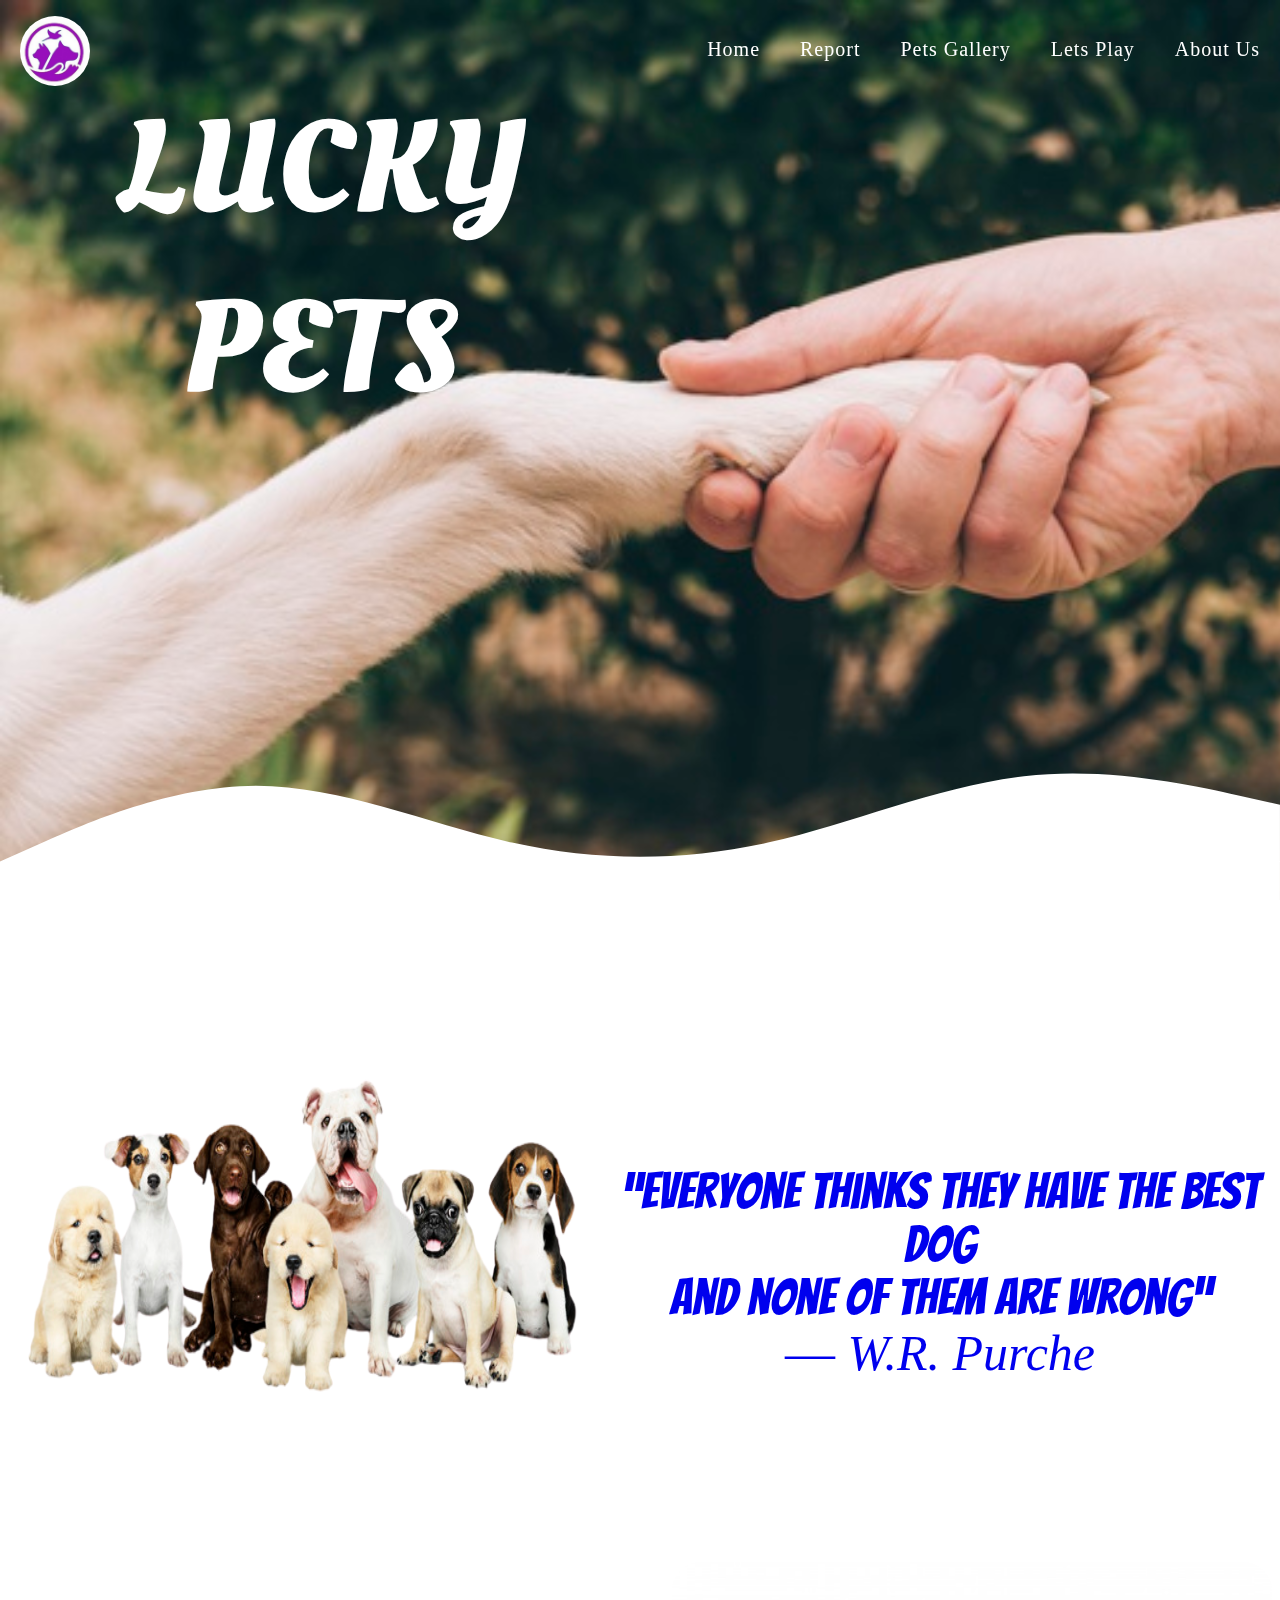
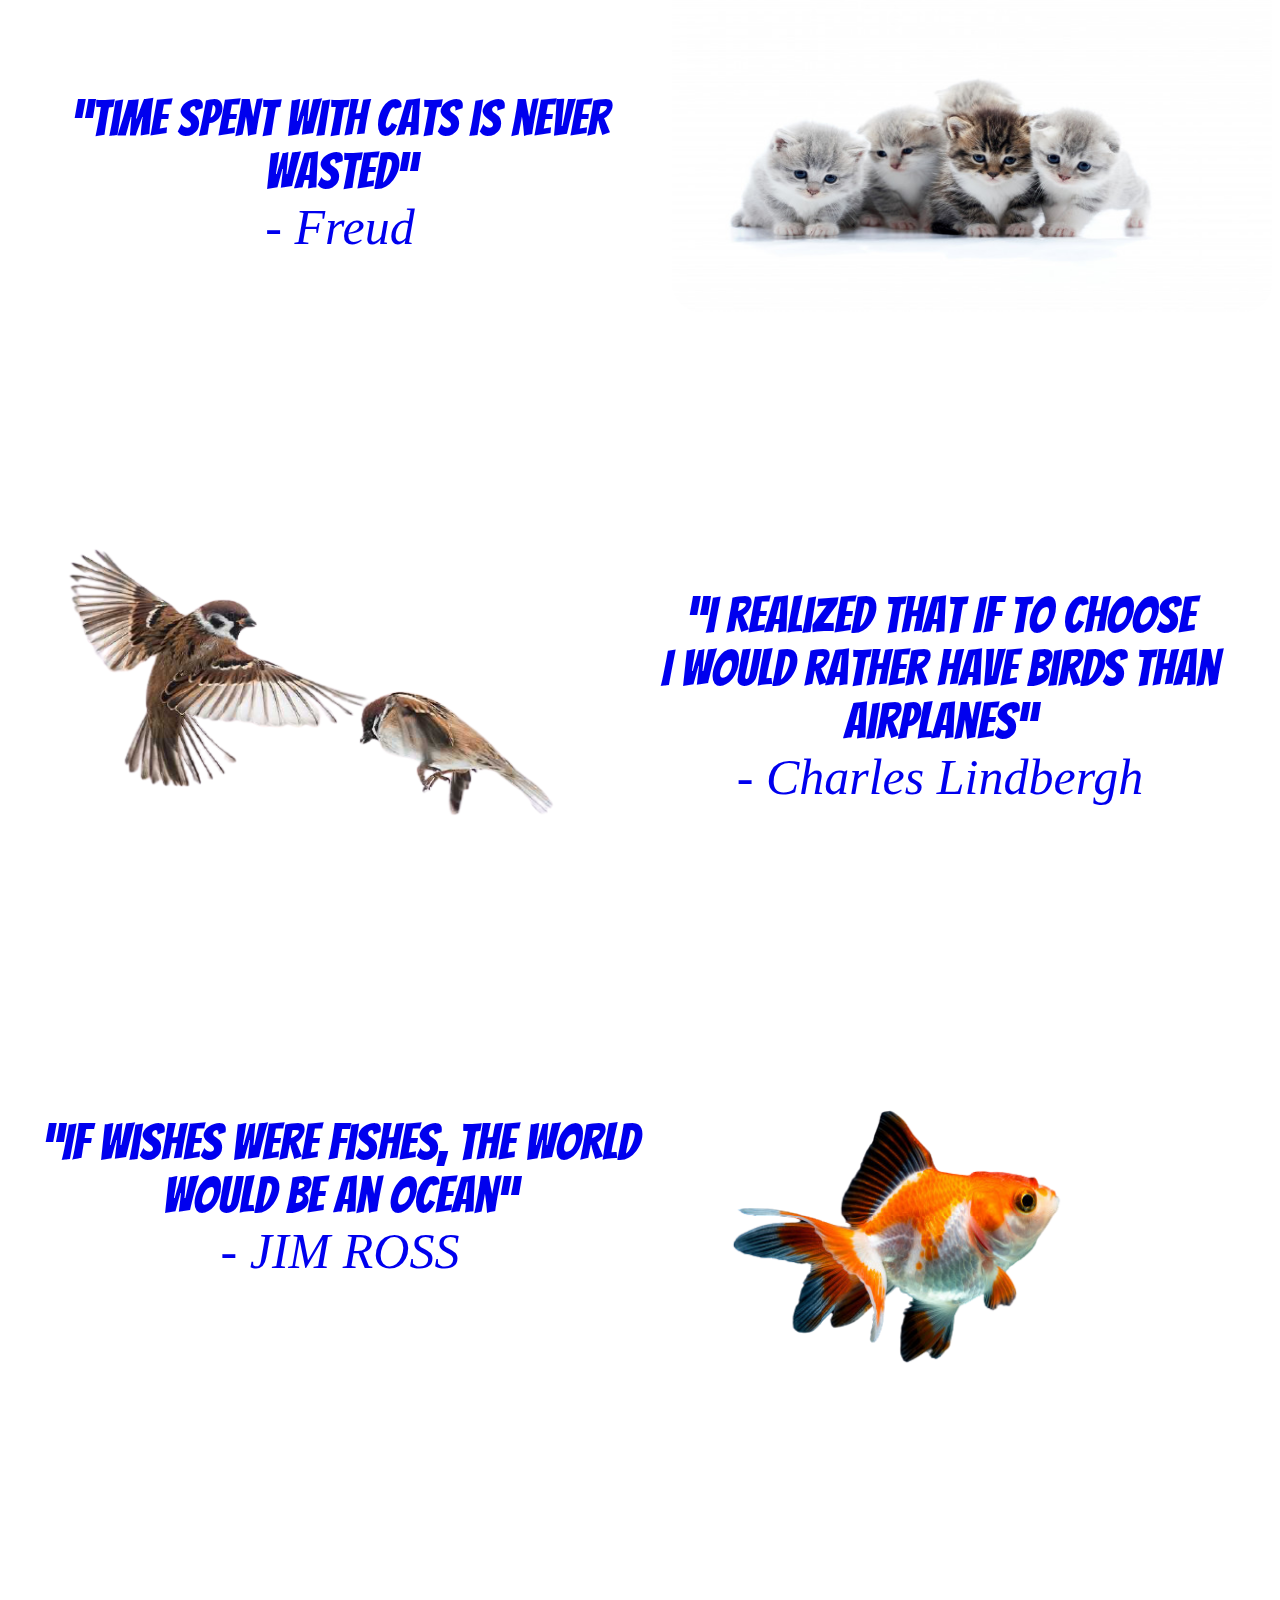
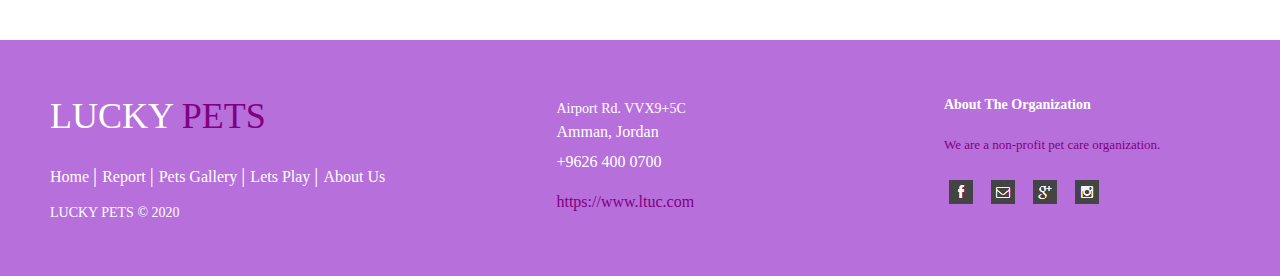
==== commit 97fc5e60: "blba" ====
--- a/index.html
+++ b/index.html
@@ -8,7 +8,7 @@
     <link rel="resetsheet" href="css/reset.css">
     <link rel="stylesheet" href="css/style.css" />
     <link rel="icon" href="img/home pets.jpg">
-    <link rel="stylesheet" href="https://cdnjs.cloudflare.com/ajax/libs/font-awesome/4.7.0/css/font-awesome.min.css">
+
 </head>
 
 <body>
@@ -18,7 +18,7 @@
                 
                 <li><a href="about-us.html">About Us </a></li>
                 <li><a href="game.html">Lets Play</a></li>
-                <li><a href="Pets-add-by-user.html">Pets Gallery</a><span id="counter"></span></li>
+                <li><a href="Pets-add-by-user.html">Pets Gallery</a></li>
               <li><a href="report.html"> Report  </a></li>
               <li><a href="index.html">Home </a> </li>
 
@@ -30,21 +30,6 @@
         <h1>LUCKY PETS</h1>
     </section>
     <svg xmlns="http://www.w3.org/2000/svg" viewBox="0 0 1440 320"><path fill="#fff" fill-opacity="1" d="M0,256L48,234.7C96,213,192,171,288,170.7C384,171,480,213,576,234.7C672,256,768,256,864,234.7C960,213,1056,171,1152,160C1248,149,1344,171,1392,181.3L1440,192L1440,320L1392,320C1344,320,1248,320,1152,320C1056,320,960,320,864,320C768,320,672,320,576,320C480,320,384,320,288,320C192,320,96,320,48,320L0,320Z"></path></svg>
-    <section>
-        <section class="blockquote">
-            <h1>Our Vision</h1>
-            <p> We are looking to allow individuals to comprehend Pet’s individual requirements , and we do it by
-                sharing
-                knowledge and present best practice so people may feel confident in their capacity to assist Pets and
-                also
-                to battle misconceptions. also as a part of our mission is helping vulnerable animals , so we
-                should
-                work together under a common cause, we’re both saving lives to ensure that at-risk animals receive the
-                protection and care they deserve, that is why we are providing a service to report affected animals, as
-                we
-                will provide them with care and shelters.</p>
-        </section>
-    </section>
     <section class="container">
         <a href="cart.html"> <article class="dogSection" onclick="dogLocalStorage()">
            <img src="img/new dog.png" alt="dogs" >
@@ -73,50 +58,133 @@
         </article></a>
     </section>
    
-    <footer class="footer-distributed">
-        <div class="footer-left">
-            <h3>LUCKY <span>PETS</span></h3>
-            <p class="footer-links">
-                <a href="index.html" class="link-1">Home</a>
-                <a href="report.html">Report</a>
-                <a href="Pets-add-by-user.html">Pets Gallery</a>
-                <a href="game.html">Lets Play</a>
-                <a href="about-us.html">About Us</a>
-            </p>
-            <p class="footer-company-name">LUCKY PETS © 2020</p>
+    <!-- <footer>
+        <div class="contact">
+            
+            <h2>Contact us :</h2>
+            <p>Tel : 0096275555555</p>
+            <p>Address: Amman , LTUS </p>
         </div>
-        <div class="footer-center">
-            <div>
-                <i class="fa fa-map-marker"></i>
-                <p><span>Airport Rd. VVX9+5C</span> Amman, Jordan</p>
-            </div>
-            <div>
-                <i class="fa fa-phone"></i>
-                <p>+9626 400 0700</p>
-            </div>
-            <div>
-                <i class="fa fa-envelope"></i>
-                <p><a href="mailto:LuckyPets@gmail.com">LuckyPets@gmail.com</a></p>
-            </div>
+        <div class="contact1">
+            
+            <a href="#"><i class="fa fa-facebook"></i></a>
+            <a href="#"><i class="fa fa-twitter"></i></a>
+            <a href="#"><i class="fa fa-skype"></i></a>
+           
+        </div> -->
+        <!-- <div id="wlc-mgs"><p>&copy;2020  <span>YOU ARE WELCOME</span></p></div> -->
+        <!-- <div class="contact1">
+            therd way for contact which by email and send a massege
+            <input type="text" placeholder="Enter Your name">
+            <input type="text" placeholder="Enter Your Email">
+            <textarea placeholder="Enter Your Massege"></textarea><br>
+            <button>Send</button>
+        </div> -->
+        <!-- this is my website -->
+        <!-- <img src="img/footer2.jpg" alt=""> -->
+    <!-- </footer>
+    <script src="js/app.js"></script>
+    <script src="js/cart.js"></script> -->
+    
+
+ 
+ <!-- <footer>
+
+    <section id="row">
+
+        <div class="col" id="col-lef" style="background-color:#BF72BD">
+           <p><img src="img/logo6.jpg" id="logo" alt="Pets" ></p>
         </div>
-        <div class="footer-right">
-            <p class="footer-company-about" style="font-size: 20px;">
-                <span style="font-size: 20px;">About The Organization</span>
-                We are a non-profit pet care organization.
-            </p>
-            <div class="footer-icons">
-                <a href="#"><img src="img/fb-icon.png" alt=""></a>
-                <a href="#"><img src="img/mail-icon.png" alt=""></a>
-                <a href="#"><img src="img/gp-icon.png" alt=""></a>
-                <a href="#"><img src="img/insta-icon.png" alt=""></a>
-            </div>
+   
+        <div class="col" id="col-mid" style="background-color:#C490C0" >
+            <ul class="u-icon-footer">
+                <li class="li-icon-footer" id="youtube"><a  href="#" ><img src="icons/youtube-32.png" alt=""></a></li>
+
+                <li class="li-icon-footer" id="youtube"><a  href="#" ><img src="icons/facebook-32.png" alt=""></a></li>
+
+                <li class="li-icon-footer" id="youtube"><a  href="#" ><img src="icons/twitter-32.png" alt=""></a></li>
+
+                <li class="li-icon-footer" id="youtube"><a  href="#"><img src="icons/instagram-32.png" alt=""></a></li>
+
+            </ul>
         </div>
-    </footer>
-      
+   
+        <div class="col" id="col-right" style="background-color:#9A72BF">
+            <p>Copyright © 2020 LUCKY PETS</p> 
+        </div>
+   
+    </section>
 
-    <script src="js/app.js"></script>
-    <script src="js/cart.js"></script>
-    
+ </footer> -->
+
+
+
+
+<footer class="footer-distributed">
+
+			<div class="footer-left">
+
+				<h3>LUCKY <span>PETS</span></h3>
+
+				<p class="footer-links">
+					<a href="index.html" class="link-1">Home</a>
+					
+					<a href="report.html">Report</a>
+				
+					<a href="Pets-add-by-user.html">Pets Gallery</a>
+				
+					<a href="game.html">Lets Play</a>
+					
+					<a href="about-us.html">About Us</a>
+					
+
+				</p>
+
+				<p class="footer-company-name">LUCKY PETS © 2020</p>
+			</div>
+
+			<div class="footer-center">
+
+				<div>
+					<i class="fa fa-map-marker"></i>
+					<p><span>Airport Rd. VVX9+5C</span> Amman, Jordan</p>
+				</div>
+
+				<div>
+					<i class="fa fa-phone"></i>
+					<p>+9626 400 0700</p>
+				</div>
+
+				<div>
+					<i class="fa fa-envelope"></i>
+					<p><a href="https://www.ltuc.com">https://www.ltuc.com</a></p>
+				</div>
+
+			</div>
+
+			<div class="footer-right">
+
+				<p class="footer-company-about">
+					<span>About The Organization</span>
+					We are a non-profit pet care organization.
+				</p>
+
+				<div class="footer-icons">
+
+					<a href="#"><i class="fa fa-facebook"><img src="icons/fb-icon.png" alt=""></i></a>
+					<a href="#"><i class="fa fa-twitter"><img src="icons/mail-icon.png" alt=""></i></a>
+					<a href="#"><i class="fa fa-linkedin"><img src="icons/gp-icon.png" alt=""></i></a>
+					<a href="#"><i class="fa fa-github"><img src="icons/insta-icon (1).png" alt=""></i></a>
+
+				</div>
+
+			</div>
+
+		</footer>
+
+
+
+
 </body>
 
 </html>--- a/css/style.css
+++ b/css/style.css
@@ -73,6 +73,8 @@
 }
 .dogSection{
     width: 100%;
+    /* padding-top: 150px; */
+    /* background-color: teal; */
     height: 53vh;
     border-radius: 20px;
     
@@ -178,8 +180,93 @@
     margin-right: 50%;
     
 }
-
-
+/* footer{
+    width: 100%;
+    height: 20vh;
+    background-color: rgb(153, 50, 204);
+    top: 390vh; */
+                                    /* border-top-left-radius: 25%;
+                                    border-top-right-radius: 25%; */
+    /* position: absolute;
+    display: flex; */
+                                    /* background-image: url(../img/footer2.jpg);
+                                    background-repeat: no-repeat;
+                                    background-size: cover;
+                                    background-position-y: -150px; */
+/* } */
+
+/* .contact{
+    display:inline-block;
+    width: 23%;
+    margin-top: 10px;
+    margin-left: 6%;
+    text-align: center;
+    color:white;
+}
+footer .contact1{
+    display:inline-block;
+    width: 23%;
+    margin-bottom: 30px;
+    margin-left: 50%;
+    text-align: center;
+    color:white;
+}
+footer p{
+    font-size: 20px;
+    margin: 10px;
+}
+footer h3{
+    position: absolute;
+    bottom: 20px;
+    width: 100%;
+    text-align: center;
+color: #999;
+}
+footer a{
+    color: rgb(80, 80, 241);
+}
+.fa {
+    padding: 20px;
+    font-size: 30px;
+    width: 50px;
+    text-align: center;
+    text-decoration: none;
+    margin: 5px 2px;
+  }
+  .fa:hover {
+      opacity: 0.7;
+  }
+  .fa-facebook {
+    background: #3B5998;
+    color: white;
+    width: 80px;
+    font-size: 40px;
+    border-radius: 50%;
+  }
+  .fa-twitter {
+    background: #55ACEE;
+    color: white;
+    width: 80px;
+    font-size: 40px;
+    border-radius: 50%;
+  }
+  .fa-skype {
+    background: #00AFF0;
+    color: white;
+    width: 80px;
+    font-size: 40px;
+    border-radius: 50%;
+  }
+
+
+  .contact1{
+    width: 23%;
+    margin-top: 40px;
+    margin-left: 6%;
+    text-align: center;
+    color: rgb(218, 215, 204);
+}
+ */
 
 #logo{
     border-radius: 50%;
@@ -188,143 +275,194 @@
     margin-left:20px; 
 }
 
-.blockquote {    position: relative;
-    font-family: 'Montserrat', sans-serif;
-    font-weight: 800;
-    color: #4D3672
-;
-    padding: 30px 0;
-    width: 100%;
-    max-width: 1200px;
-    z-index: 1;
-    margin: 80px auto;
-    align-self: center;
-    border-top: solid 1px;
-    border-bottom: solid 1px;
-    top: 700px;
-}/* Blockquote header */
-.blockquote p {
-    position: relative;
-    color: #4D3672
-;
-    font-size: 40px;
-    font-weight: 800;
-    line-height: 1;
-    margin: 0;
-    letter-spacing: 1px;
-    line-height: 1.6;
-    font-family: 'Oleo Script', cursive;
-}/* Blockquote right double quotes */
-.blockquote:after {
-    position: absolute;
-    content: "”";
-    color: #4D3672
-;
-    font-size: 10rem;
-    line-height: 0;
-    bottom: -43px;
-    right: 30px;
-}/* increase header size after 600px */
-@media all and (min-width: 600px) {
-    .blockquote p {
-        font-size: 30px;
-   }}
-.blockquote h1{
-    margin-top: -5px;
-    color:#4d3672 ;
-    font-size: 40px;
-    font-family: 'Oleo Script', cursive;
-}
-
-.footer-distributed{
-    background: rgb(153, 50, 204,0.7);
-    box-shadow: 0 1px 1px 0 rgba(0, 0, 0, 0.12);
-    box-sizing: border-box;
-    width: 100%;
-    text-align: left;
-    font: bold 16px sans-serif;
-    padding: 55px 50px;
+
+/* footer
+{
+    height: 166px;
+    background-color: black;
+
+    
+} */
+
+/* footer{
+
+    background-color: gray;
+    height: 150px;
+    width: 100%;
     position: absolute;
     left: 0px;
-    top: 450vh;
-    height: 35vh;
-}
+} */
+
+/* Create three equal columns that floats next to each other */
+/* .col {
+    float: left;
+    width: 33.33%;
+    padding: 10px;
+    height: 150px; 
+  }
+  
+  
+  .row:after {
+    content: "";
+    display: table;
+    clear: both;
+  }
+ 
+  
+
+  #col-right p
+  {     
+      text-align: right;
+      font-size: 20px;
+      color:white;
+      padding-top: 40px;
+  }
+
+  .li-icon-footer
+  {
+    
+      display: inline-block;
+ 
+      padding: 40px 20px 0px 20px;
+
+      font-size: 30px;
+      width: 30px;
+      text-align: center;
+      text-decoration: none;
+      margin: 5px 2px;
+      border-radius: 50%;
+      
+  }
+
+
+  #col-lef p
+  {
+    text-align: left;
+    font-size: 20px;
+    padding-top: 25px;
+  } */
+
+
+
+  /* ///////////////////////////////////// */
+
+
+  @import url(https://fonts.googleapis.com/css?family=Open+Sans:400,500,300,700);
+
+* {
+  font-family: Open Sans;
+}
+
+
+
+.footer-distributed{
+	background: rgb(153, 50, 204,0.7);
+	box-shadow: 0 1px 1px 0 rgba(0, 0, 0, 0.12);
+	box-sizing: border-box;
+	width: 100%;
+	text-align: left;
+	font: bold 16px sans-serif;
+    padding: 55px 50px;
+ 
+    position: absolute;
+    left: 0px;
+    top: 360vh;
+
+}
+
 .footer-distributed .footer-left,
 .footer-distributed .footer-center,
 .footer-distributed .footer-right{
-    display: inline-block;
-    vertical-align: top;
-}
+	display: inline-block;
+	vertical-align: top;
+}
+
 /* Footer left */
+
 .footer-distributed .footer-left{
-    width: 40%;
-}
+	width: 40%;
+}
+
 /* The company logo */
+
 .footer-distributed h3{
-    color:  #FFFFFF;
-    /* font: normal 36px 'Open Sans', cursive; */
-    margin: 0;
-    font-size: 40px;
-}
+	color:  #ffffff;
+	font: normal 36px 'Open Sans', cursive;
+	margin: 0;
+}
+
 .footer-distributed h3 span{
-    color:  purple;
-}
+	color:  purple;
+}
+
 /* Footer links */
+
 .footer-distributed .footer-links{
-    color:  #FFFFFF;
-    margin: 20px 0 12px;
-    padding: 0;
-}
+	color:  #ffffff;
+	margin: 20px 0 12px;
+	padding: 0;
+}
+
 .footer-distributed .footer-links a{
-    display:inline-block;
-    line-height: 1.8;
+	display:inline-block;
+	line-height: 1.8;
   font-weight:400;
-    text-decoration: none;
-    color:  inherit;
-}
+	text-decoration: none;
+	color:  inherit;
+}
+
 .footer-distributed .footer-company-name{
-    color:  white;
-    font-size: 14px;
-    font-weight: normal;
-    margin: 0;
-}
+	color:  white;
+	font-size: 14px;
+	font-weight: normal;
+	margin: 0;
+}
+
 /* Footer Center */
+
+
 .footer-distributed .footer-center{
     width: 35%;
 }
+
 .footer-distributed .footer-center i{
-    background-color:  #33383B;
-    color: #FFFFFF;
-    font-size: 25px;
-    width: 38px;
-    height: 38px;
-    border-radius: 50%;
-    text-align: center;
-    line-height: 42px;
-    margin: 10px 15px;
-    vertical-align: middle;
-}
+	background-color:  #33383b;
+	color: #ffffff;
+	font-size: 25px;
+	width: 38px;
+	height: 38px;
+	border-radius: 50%;
+	text-align: center;
+	line-height: 42px;
+	margin: 10px 15px;
+	vertical-align: middle;
+}
+
 .footer-distributed .footer-center i.fa-envelope{
-    font-size: 17px;
-    line-height: 38px;
-}
+	font-size: 17px;
+	line-height: 38px;
+}
+
 .footer-distributed .footer-center p{
-    display: inline-block;
-    color: #FFFFFF;
+	display: inline-block;
+	color: #ffffff;
   font-weight:400;
-    vertical-align: middle;
-    margin:0;
-}
+	vertical-align: middle;
+	margin:0;
+}
+
 .footer-distributed .footer-center p span{
-    display:block;
-    font-weight: normal;
-    font-size:14px;
-    line-height:2;
-}
+	display:block;
+	font-weight: normal;
+	font-size:14px;
+	line-height:2;
+}
+
 .footer-distributed .footer-center p a{
-    color:  purple;
-    text-decoration: none;;
-}
+	color:  purple;
+	text-decoration: none;;
+}
+
 .footer-distributed .footer-links a:before {
   content: "|";
   font-weight:300;
@@ -334,57 +472,72 @@
   display: inline-block;
   padding-right: 5px;
 }
+
 .footer-distributed .footer-links .link-1:before {
   content: none;
 }
+
 /* Footer Right */
+
 .footer-distributed .footer-right{
-    width: 20%;
-}
+	width: 20%;
+}
+
 .footer-distributed .footer-company-about{
-    line-height: 20px;
-    color:  purple;
-    font-size: 13px;
-    font-weight: normal;
-    margin: 0;
-}
+	line-height: 20px;
+	color:  purple;
+	font-size: 13px;
+	font-weight: normal;
+	margin: 0;
+}
+
 .footer-distributed .footer-company-about span{
-    display: block;
-    color:  #FFFFFF;
-    font-size: 14px;
-    font-weight: bold;
-    margin-bottom: 20px;
-}
+	display: block;
+	color:  #ffffff;
+	font-size: 14px;
+	font-weight: bold;
+	margin-bottom: 20px;
+}
+
 .footer-distributed .footer-icons{
-    margin-top: 25px;
-}
+	margin-top: 25px;
+}
+
 .footer-distributed .footer-icons a{
-    display: inline-block;
-    width: 35px;
-    height: 35px;
-    cursor: pointer;
-    border-radius: 2px;
-    font-size: 20px;
-    color: #FFFFFF;
-    text-align: center;
-    line-height: 35px;
-    margin-right: 3px;
-    margin-bottom: 5px;
-}
+	display: inline-block;
+	width: 35px;
+	height: 35px;
+	cursor: pointer;
+	border-radius: 2px;
+
+	font-size: 20px;
+	color: #ffffff;
+	text-align: center;
+	line-height: 35px;
+
+	margin-right: 3px;
+	margin-bottom: 5px;
+}
+
 /* If you don't want the footer to be responsive, remove these media queries */
+
 @media (max-width: 880px) {
-    .footer-distributed{
-        font: bold 14px sans-serif;
-    }
-    .footer-distributed .footer-left,
-    .footer-distributed .footer-center,
-    .footer-distributed .footer-right{
-        display: block;
-        width: 100%;
-        margin-bottom: 40px;
-        text-align: center;
-    }
-    .footer-distributed .footer-center i{
-        margin-left: 0;
-    }
-}+
+	.footer-distributed{
+		font: bold 14px sans-serif;
+	}
+
+	.footer-distributed .footer-left,
+	.footer-distributed .footer-center,
+	.footer-distributed .footer-right{
+		display: block;
+		width: 100%;
+		margin-bottom: 40px;
+		text-align: center;
+	}
+
+	.footer-distributed .footer-center i{
+		margin-left: 0;
+	}
+
+}
